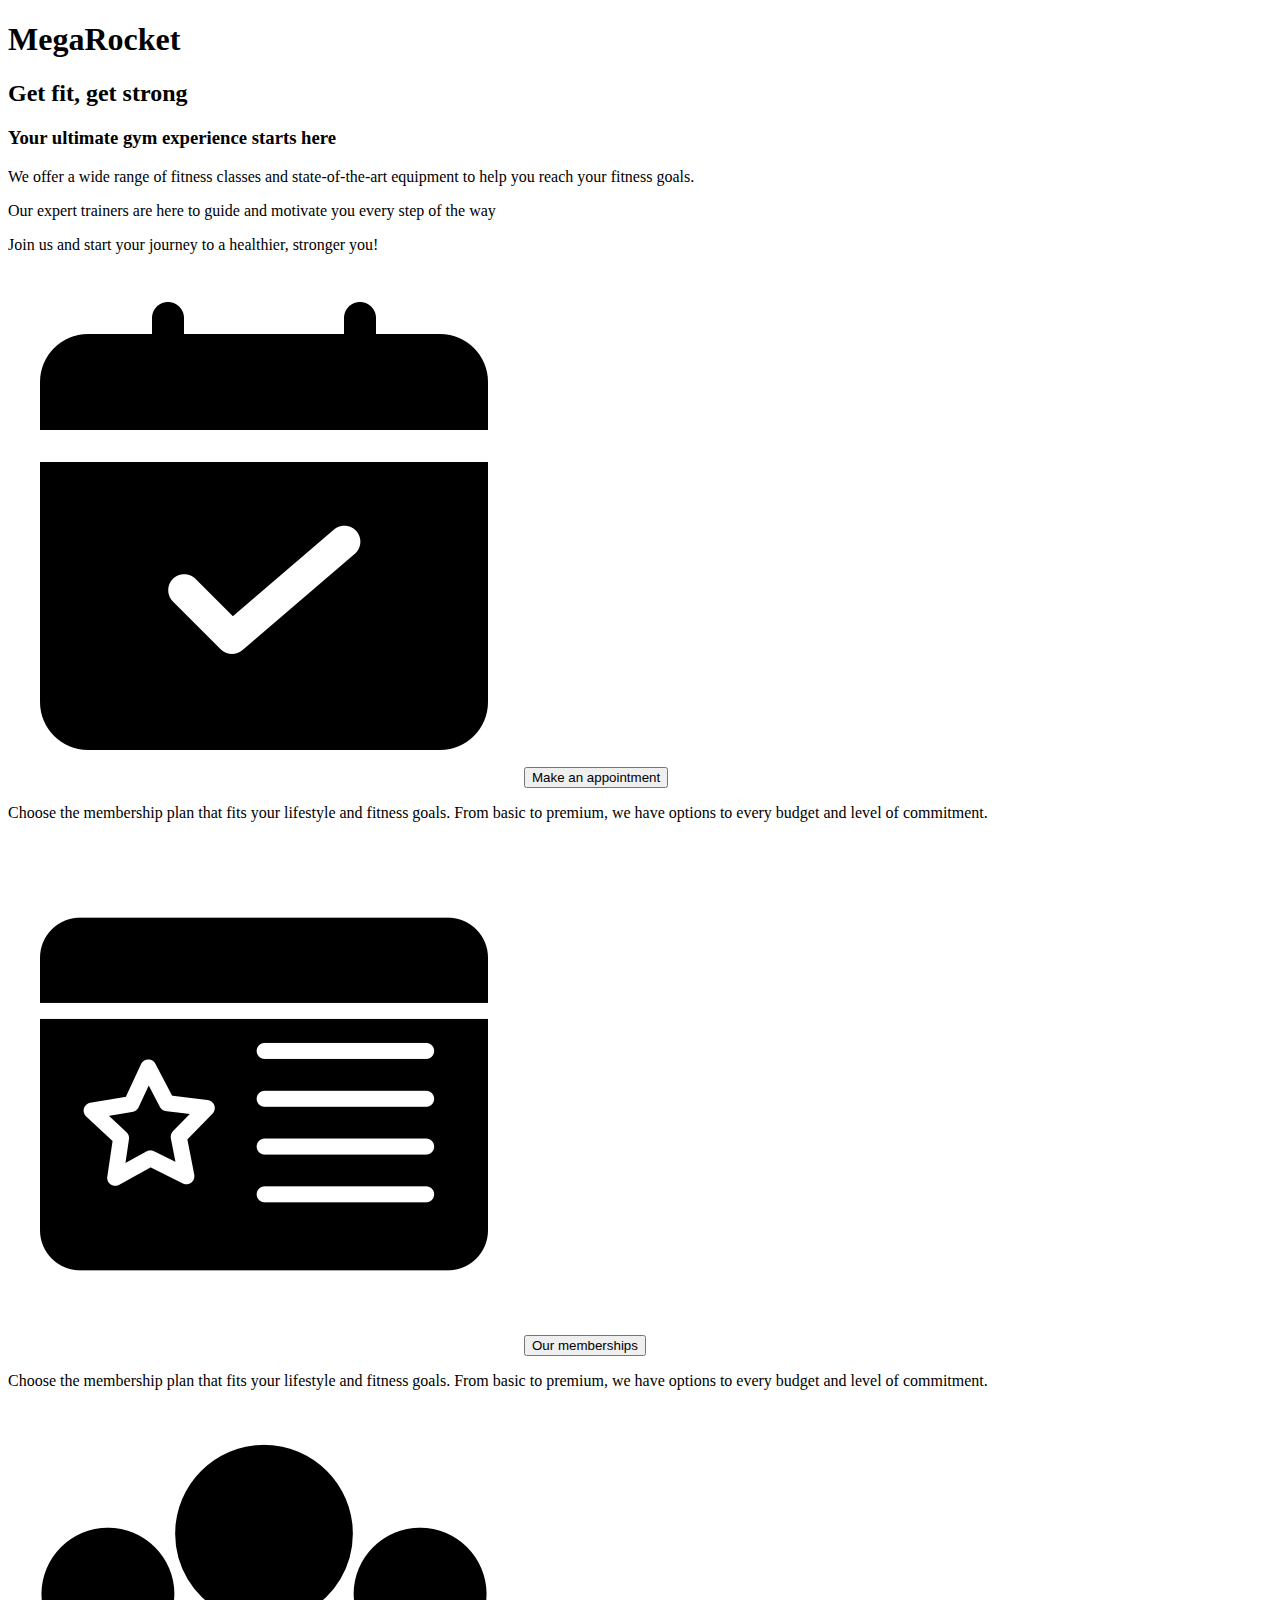
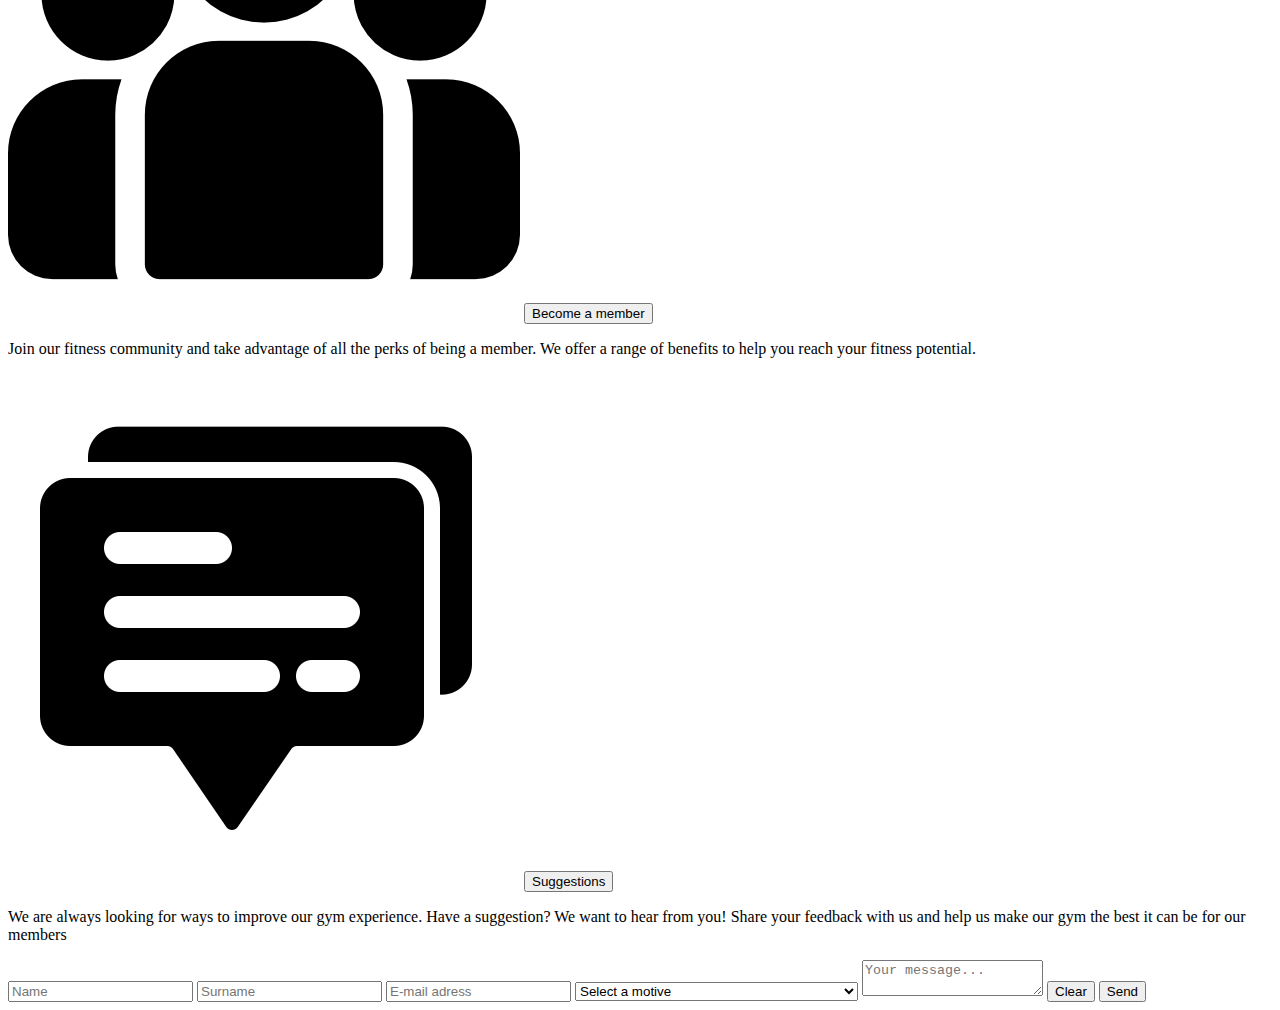
==== Week-02/index.html @ 225799f6 "BaSP-W02-2023: added section Info and Form" ====
<!DOCTYPE html>
<html lang="en">
<head>
    <meta charset="UTF-8">
    <meta http-equiv="X-UA-Compatible" content="IE=edge">
    <meta name="viewport" content="width=device-width, initial-scale=1.0">
    <title>MegaRocket Gym</title>
</head>
<body>
    <header>
        <h1>MegaRocket</h1>
    </header>
    <nav>
        
    </nav>
    <main>
        <section id="Home">
            <h2>Get fit, get strong</h2>
            <h3>Your ultimate gym experience starts here</h3>
            <p> 
                We offer a wide range of fitness classes and state-of-the-art equipment to help you reach your 
                fitness goals.
            </p>
            <p>
                Our expert trainers are here to guide and motivate you every step of the way
            </p>
            <p>
                Join us and start your journey to a healthier, stronger you!
            </p>
        </section>
        <section id="info">
            <img src="/assets/images/appointment.png" alt="Make an appointment">
            <button>Make an appointment</button>
            <p>
                Choose the membership plan that fits your lifestyle and fitness goals. From basic to premium,
                we have options to every budget and level of commitment.
            </p>
            <img src="/assets/images/membership.png" alt="Our memberships">
            <button>Our memberships</button>
            <p>
                Choose the membership plan that fits your lifestyle and fitness goals. From basic to premium,
                we have options to every budget and level of commitment.
            </p>
            <img src="/assets/images/become-a-mebmer.png" alt="Become a Member">
            <button>Become a member</button>
            <p>
                Join our fitness community and take advantage of all the perks of being a member. We offer a
                range of benefits to help you reach your fitness potential.
            </p>
            <img src="/assets/images/suggestions.png" alt="Suggestions">
            <button>Suggestions</button>
            <p>
                We are always looking for ways to improve our gym experience. Have a suggestion? We want to
                hear from you! Share your feedback with us and help us make our gym the best it can be for
                our members
            </p>
        </section>
        <section id="form">
            <form action="nose.php" method="post">
                <input type="text" placeholder="Name">
                <input type="text" placeholder="Surname">
                <input type="text" placeholder="E-mail adress">
                <select name="selectAMotive">
                    <option value="" disabled selected>Select a motive</option>
                    <option value="memberAndCosts">I want to know about membership and costs</option>
                    <option value="suggestion/enguiry">I want to know sumbit a suggestion/enguiry</option>
                    <option value="complain">I want to sumbit a complain</option>
                    <!-- acá me ayude con Chatgtp, lo voy a charlar el lunes con los tutores -->
                </select>
                <textarea name="message" placeholder="Your message..."></textarea>
                <button>Clear</button>
                <button>Send</button>

            </form>
        </section>

    </main>
    <section>

    </section>
    <aside>

    </aside>
    <footer>

    </footer>
    
</body>
</html>
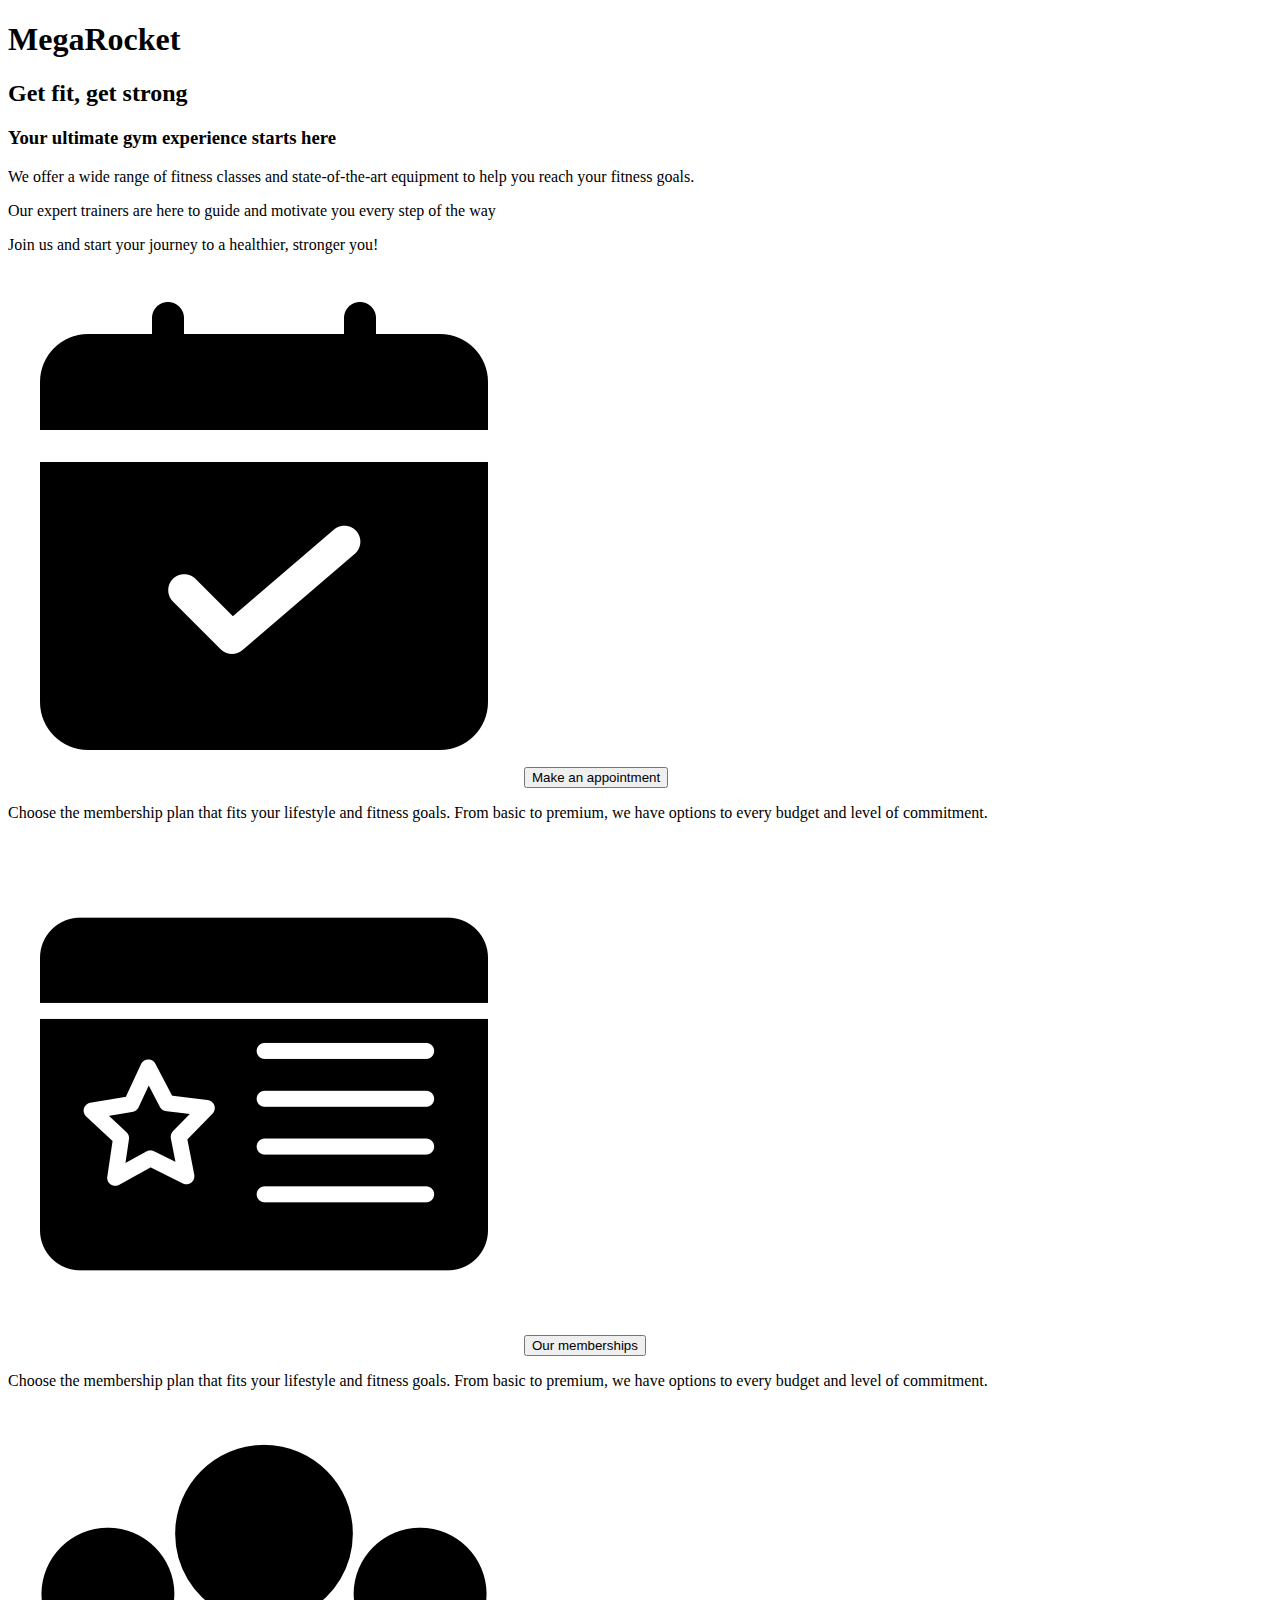
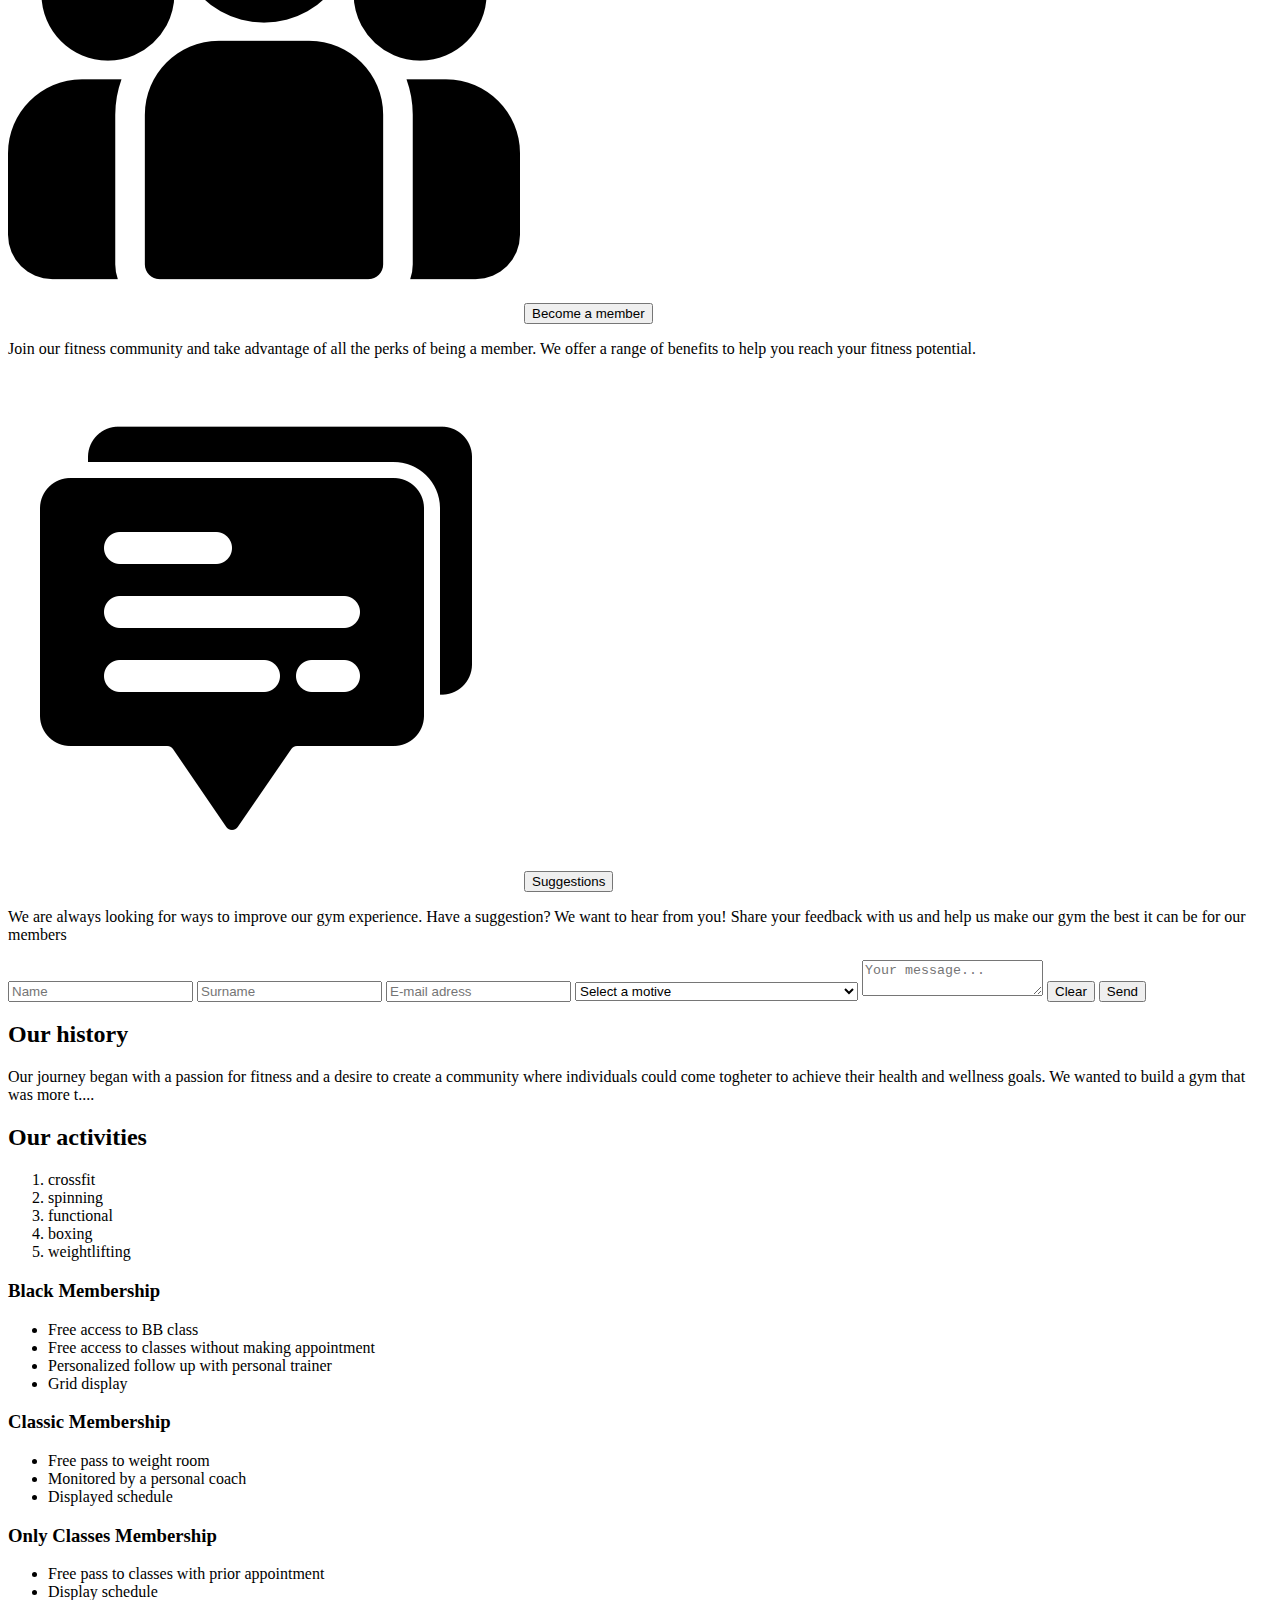
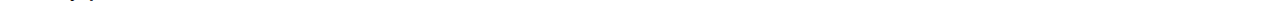
==== commit 6f1bacb9: "Basp-W02-2023: added section ourHistory and activitiesAndMembership" ====
--- a/Week-02/index.html
+++ b/Week-02/index.html
@@ -70,8 +70,43 @@
                 <textarea name="message" placeholder="Your message..."></textarea>
                 <button>Clear</button>
                 <button>Send</button>
-
             </form>
+        </section>
+        <section id="ourHistory">
+            <h2>Our history</h2>
+            <p>
+                Our journey began with a passion for fitness and a desire to create a community where
+                individuals could come togheter to achieve their health and wellness goals. We wanted to
+                build a gym that was more t....
+            </p>
+        </section>
+        <section id="activitiesAndMembership">
+            <h2>Our activities</h2>
+            <ol>
+                <li>crossfit</li>
+                <li>spinning</li>
+                <li>functional</li>
+                <li>boxing</li>
+                <li>weightlifting</li>
+            </ol>
+            <h3>Black Membership</h3>
+            <ul>
+                <li>Free access to BB class</li>
+                <li>Free access to classes without making appointment</li>
+                <li>Personalized follow up with personal trainer</li>
+                <li>Grid display</li>
+            </ul>
+            <h3>Classic Membership</h3>
+            <ul>
+                <li>Free pass to weight room</li>
+                <li>Monitored by a personal coach</li>
+                <li>Displayed schedule</li>
+            </ul>
+            <h3>Only Classes Membership</h3>
+            <ul>
+                <li>Free pass to classes with prior appointment</li>
+                <li>Display schedule</li>
+            </ul>
         </section>
 
     </main>
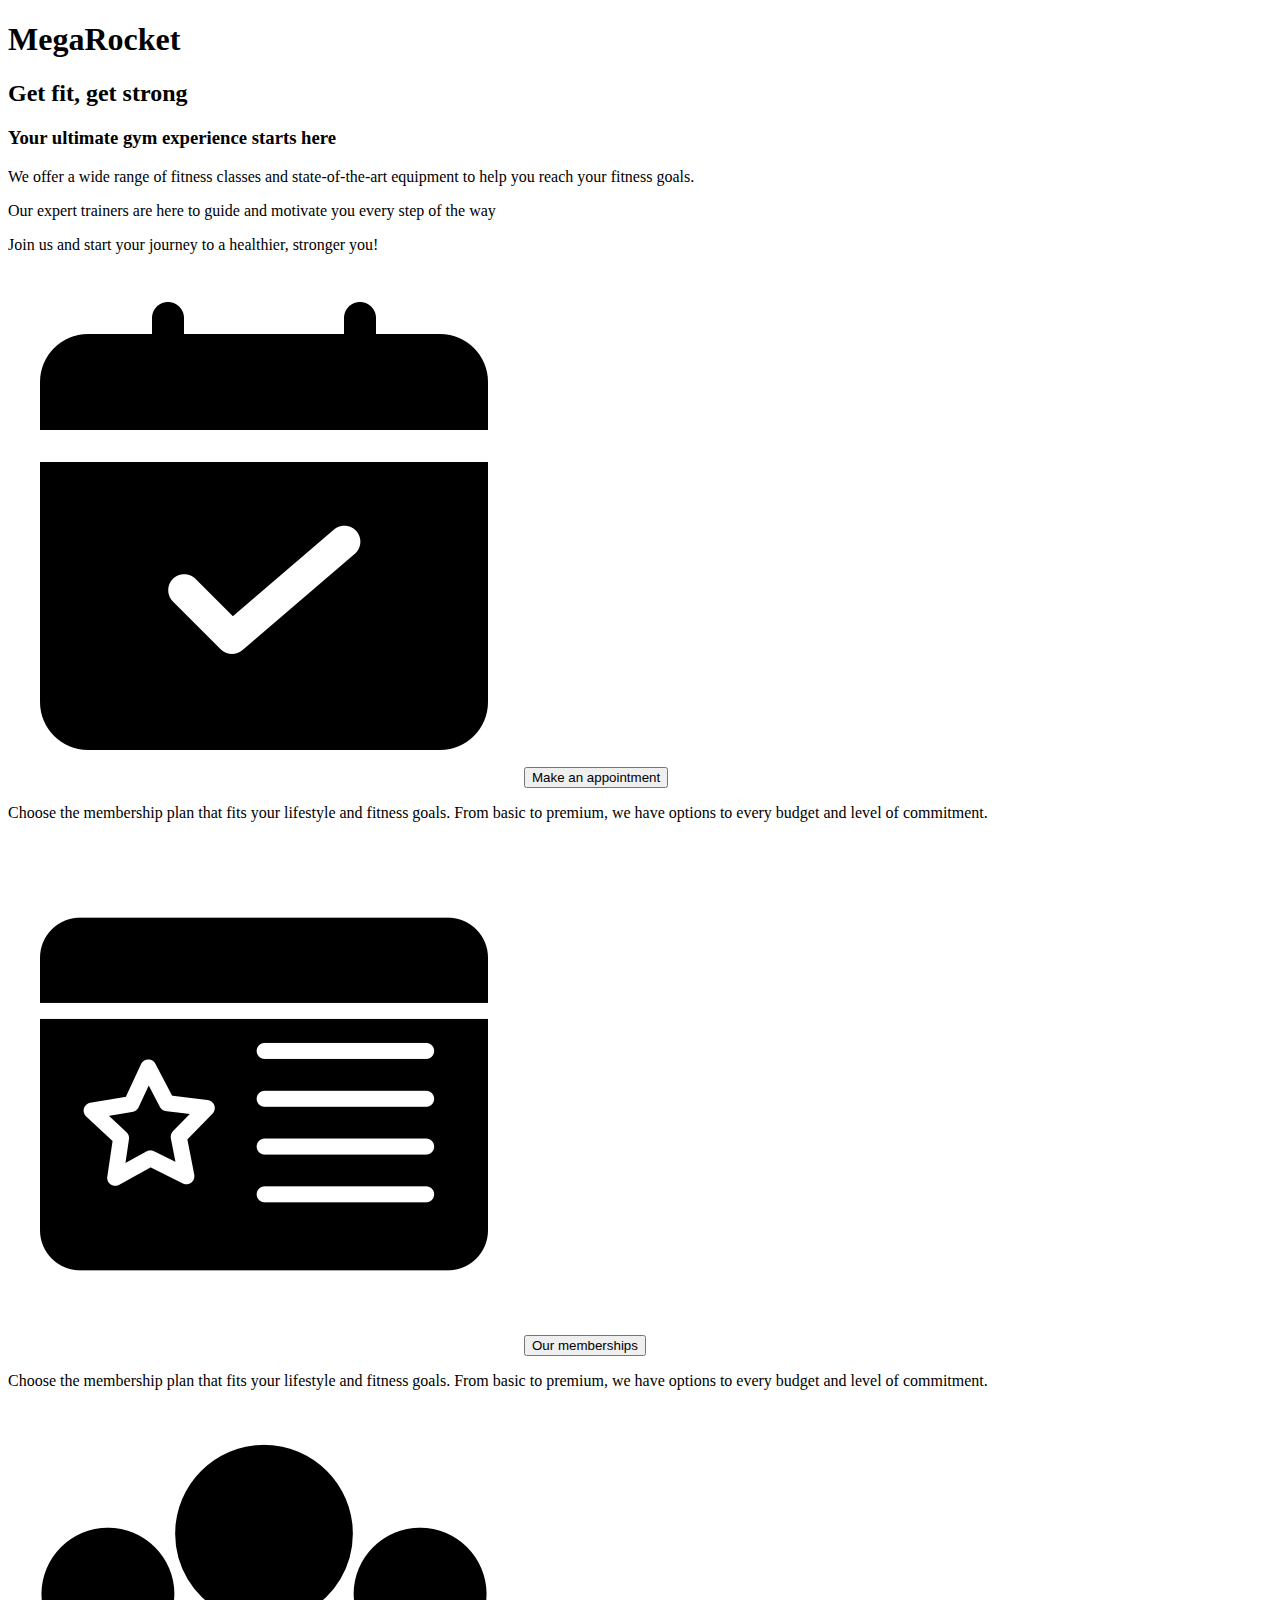
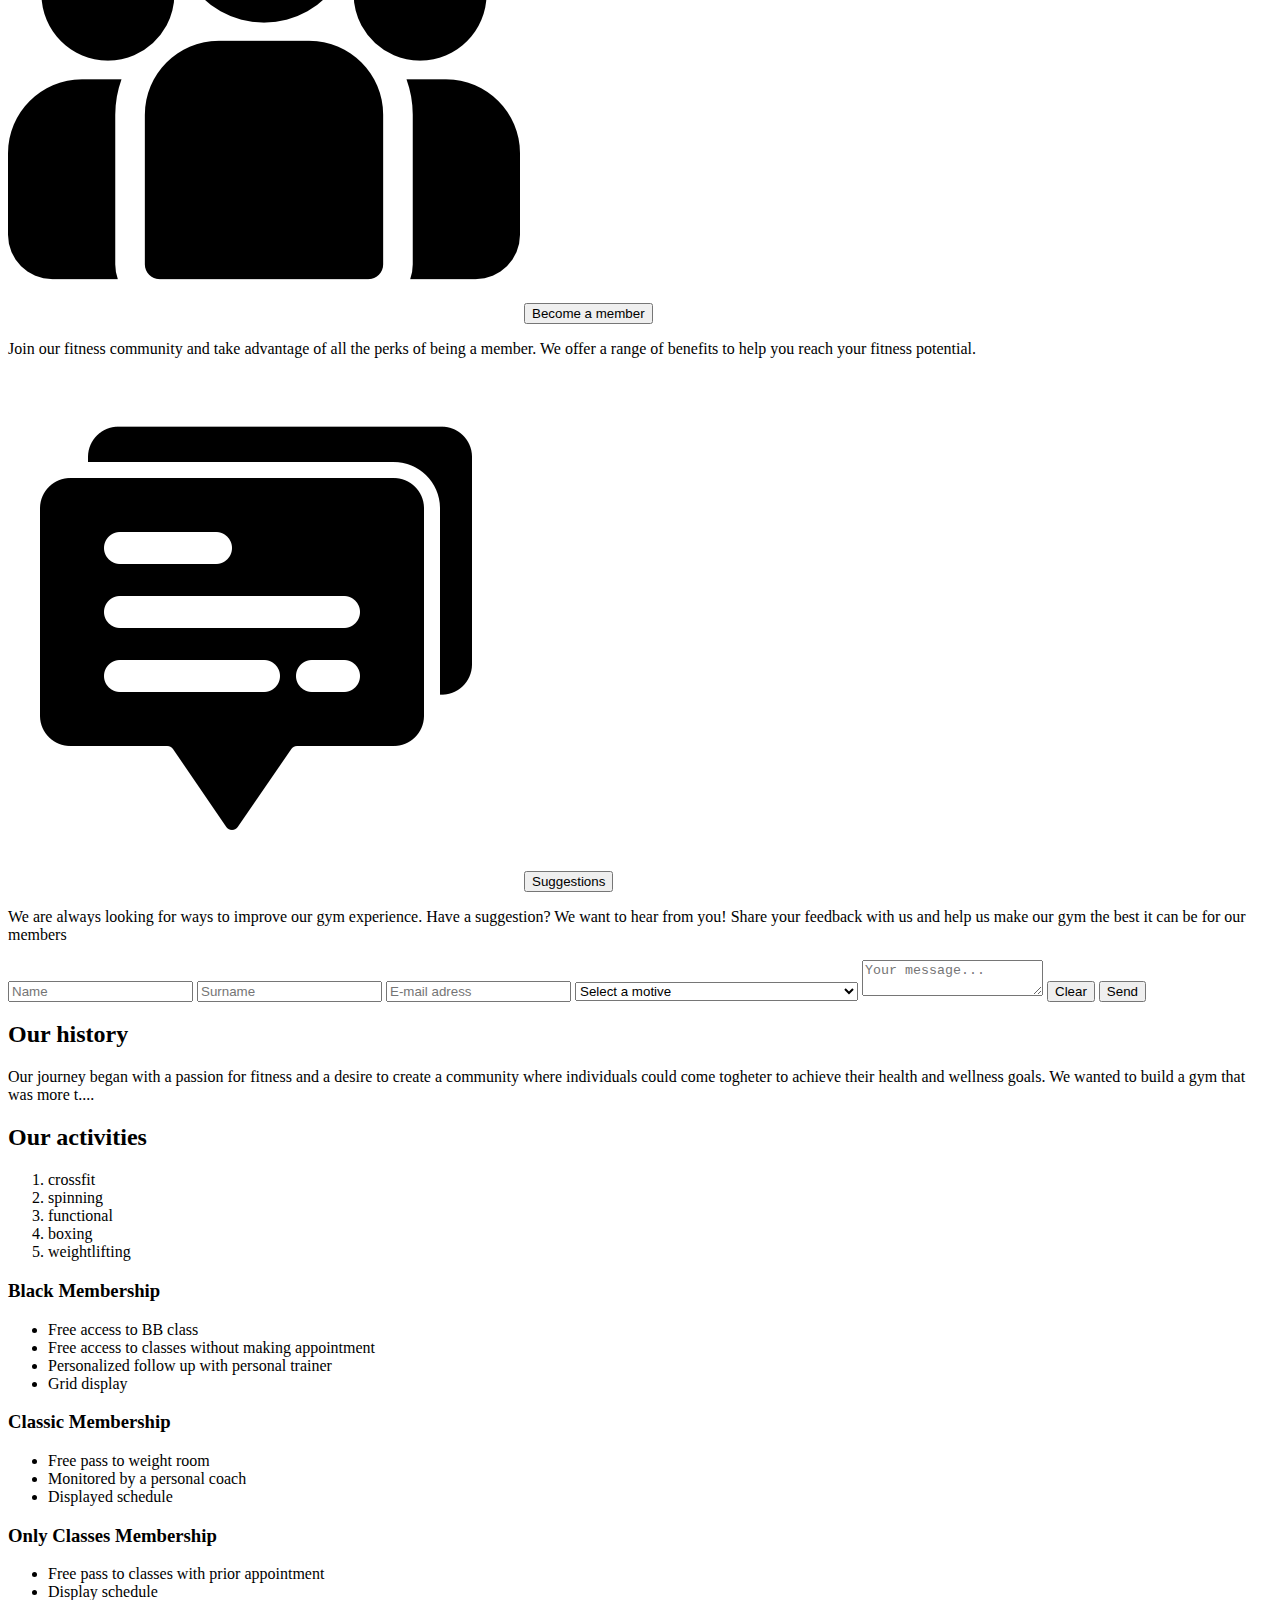
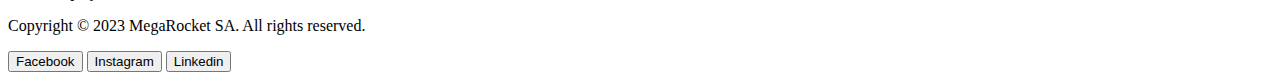
==== commit 05a2a969: "Basp-W02-2023: added footer" ====
--- a/Week-02/index.html
+++ b/Week-02/index.html
@@ -110,14 +110,16 @@
         </section>
 
     </main>
-    <section>
-
-    </section>
     <aside>
 
     </aside>
     <footer>
-
+            <p>
+                Copyright © 2023 MegaRocket SA. All rights reserved.
+            </p>
+            <button>Facebook</button>
+            <button>Instagram</button>
+            <button>Linkedin</button>
     </footer>
     
 </body>
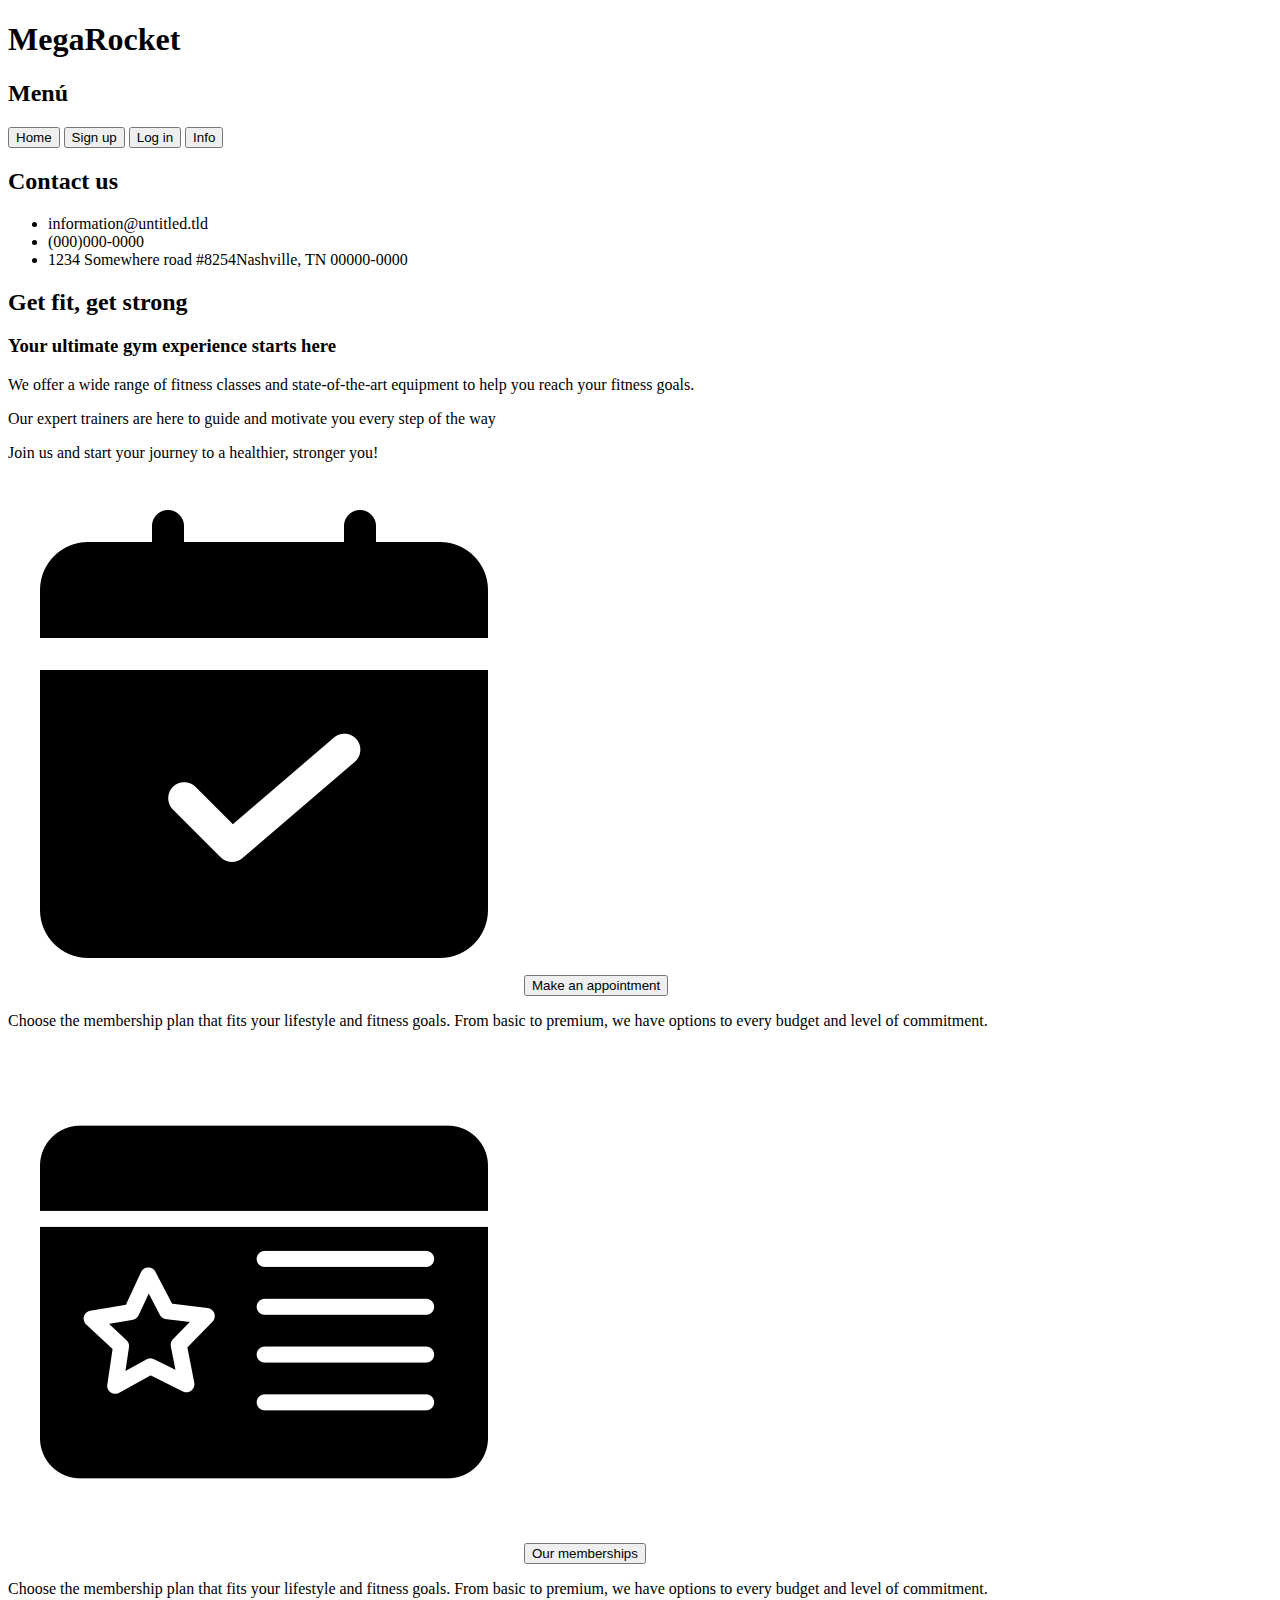
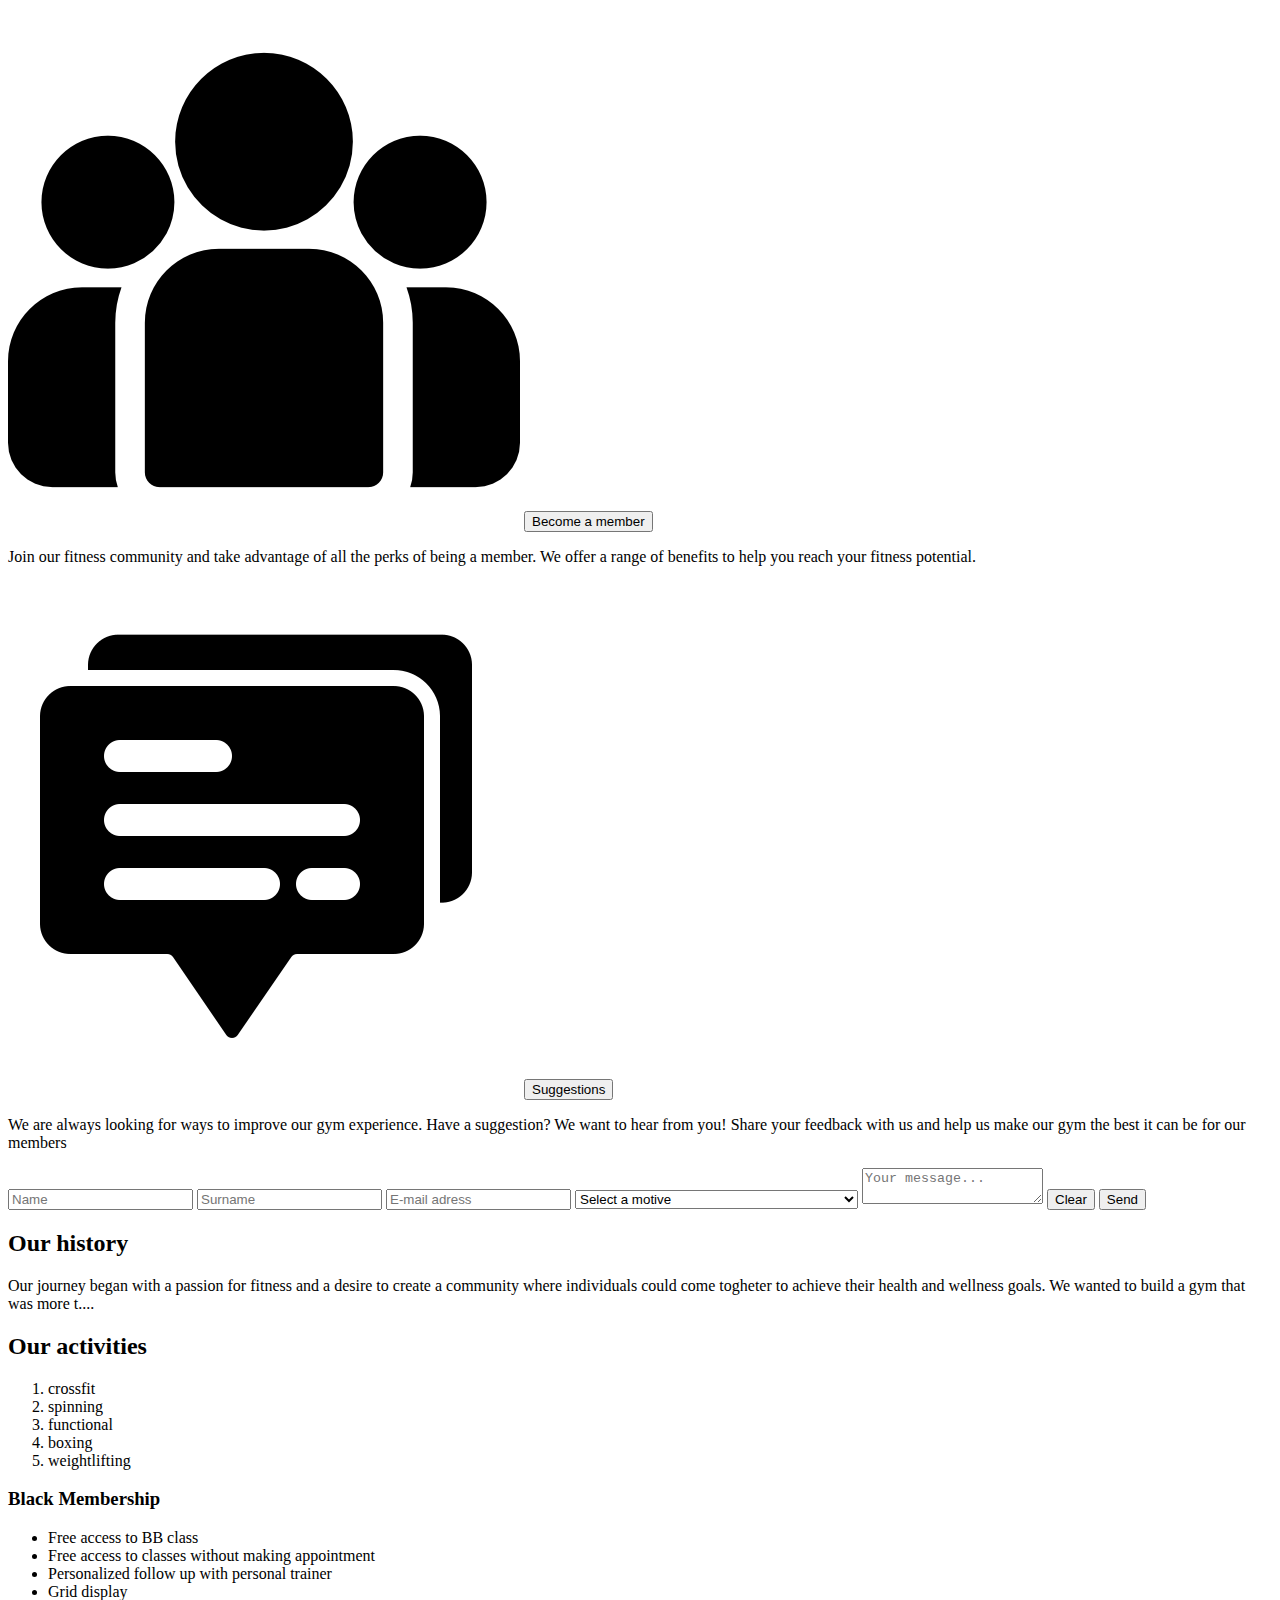
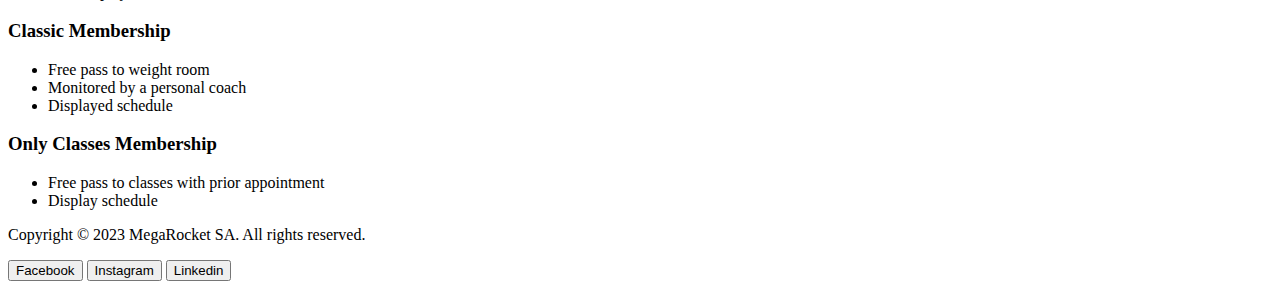
==== commit e1ffa32c: "Basp-W02-2023: added a nav for menu" ====
--- a/Week-02/index.html
+++ b/Week-02/index.html
@@ -11,7 +11,19 @@
         <h1>MegaRocket</h1>
     </header>
     <nav>
-        
+        <section id="menu">
+            <h2>Menú</h2>
+            <button>Home</button>
+            <button>Sign up</button>
+            <button>Log in</button>
+            <button>Info</button>
+            <h2>Contact us</h2>
+            <ul>
+                <li>information@untitled.tld</li>
+                <li>(000)000-0000</li>
+                <li>1234 Somewhere road #8254Nashville, TN 00000-0000</li>
+            </ul>
+        </section>   
     </nav>
     <main>
         <section id="Home">
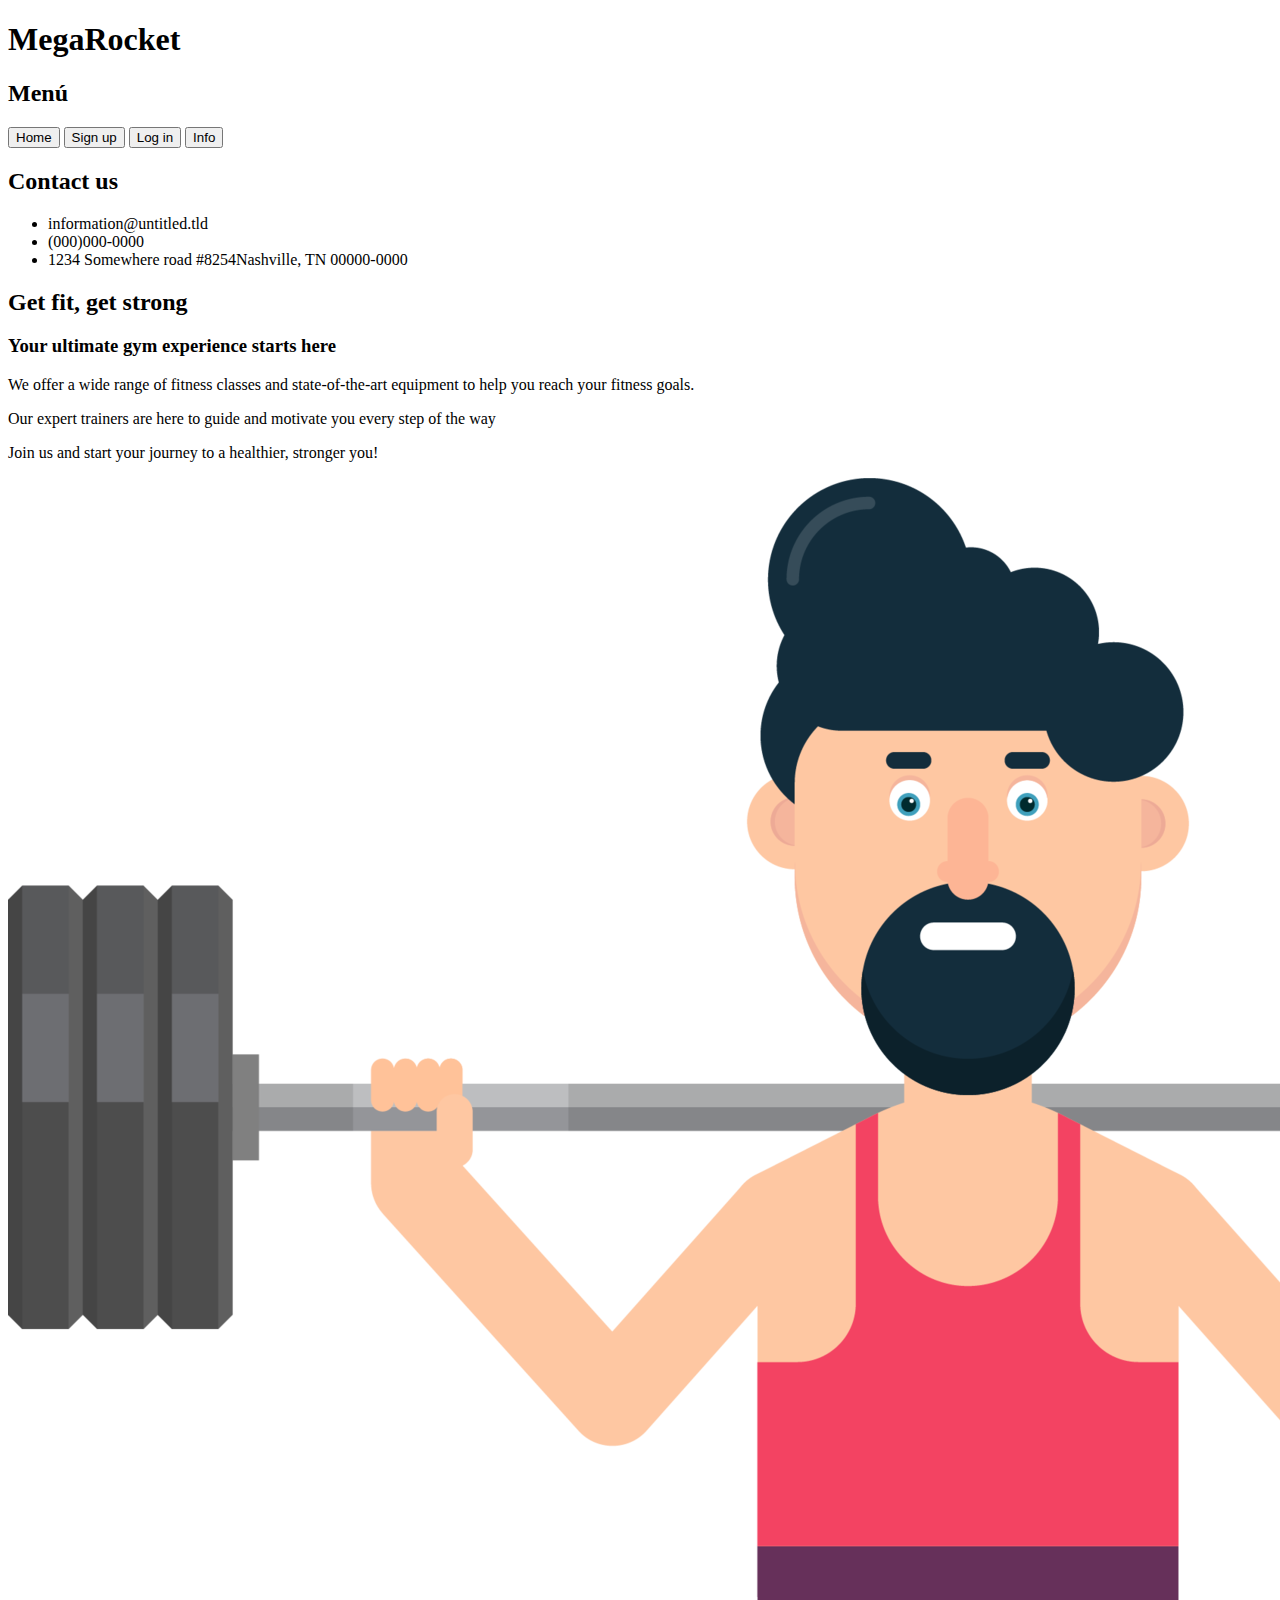
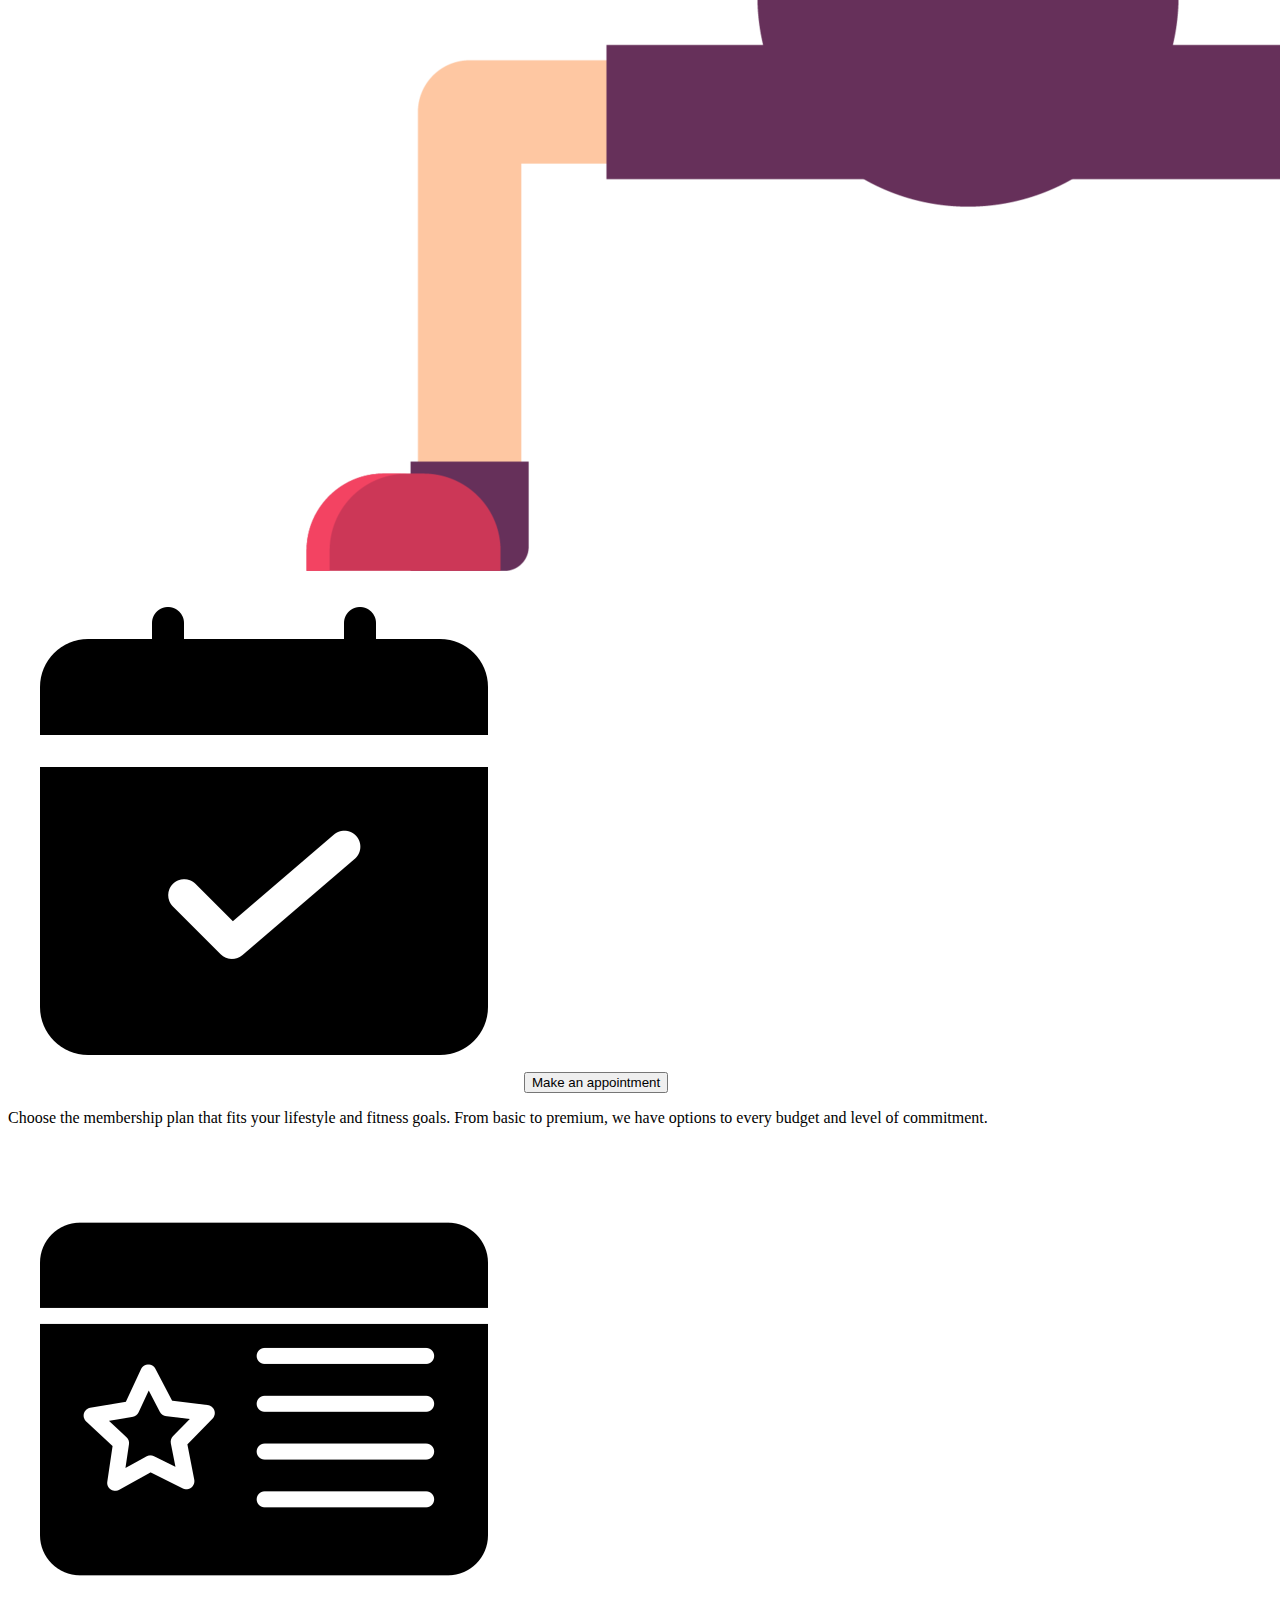
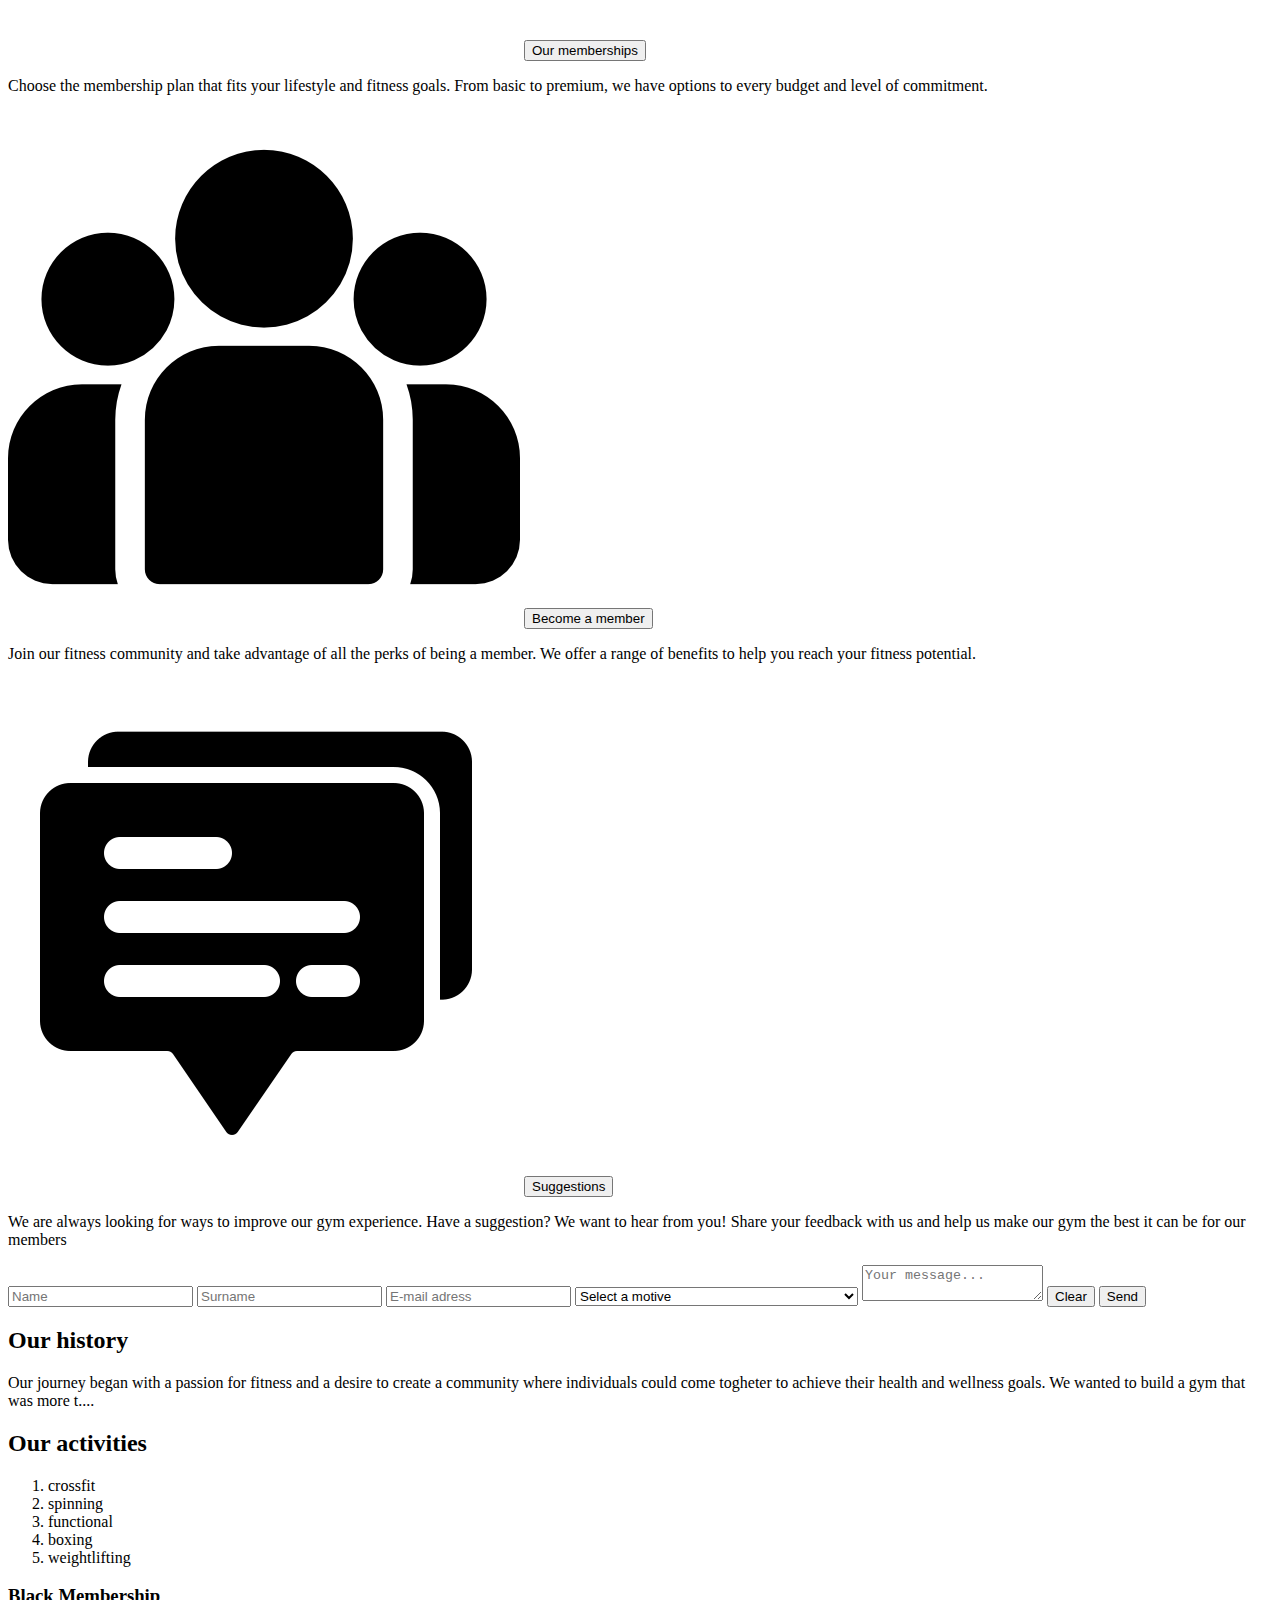
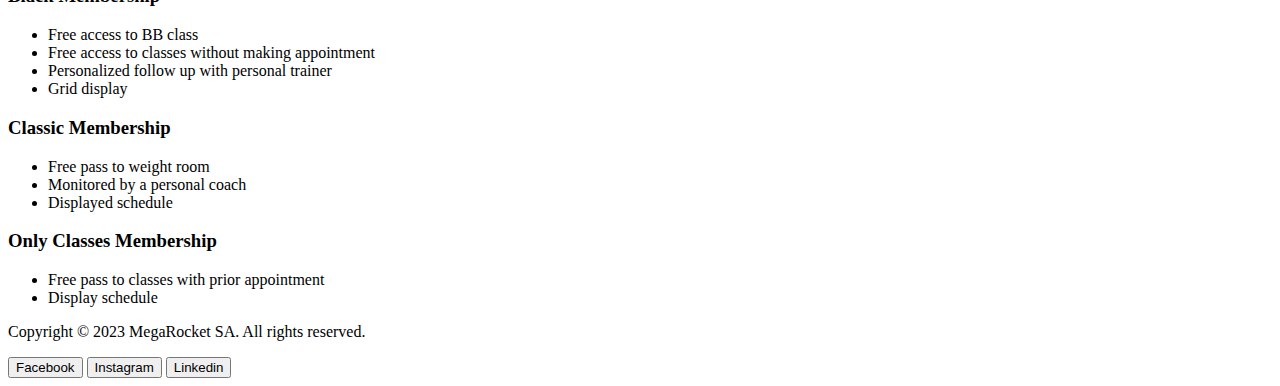
==== commit 7b70ab6a: "Basp-W02-2023: corrected details and added an image" ====
--- a/Week-02/index.html
+++ b/Week-02/index.html
@@ -39,27 +39,30 @@
             <p>
                 Join us and start your journey to a healthier, stronger you!
             </p>
+            <aside>
+                <img src="../assets/images/pesas.png" alt="manTrayning">
+            </aside>
         </section>
         <section id="info">
-            <img src="/assets/images/appointment.png" alt="Make an appointment">
+            <img src="../assets/images/appointment.png" alt="Make an appointment">
             <button>Make an appointment</button>
             <p>
                 Choose the membership plan that fits your lifestyle and fitness goals. From basic to premium,
                 we have options to every budget and level of commitment.
             </p>
-            <img src="/assets/images/membership.png" alt="Our memberships">
+            <img src="../assets/images/membership.png" alt="Our memberships">
             <button>Our memberships</button>
             <p>
                 Choose the membership plan that fits your lifestyle and fitness goals. From basic to premium,
                 we have options to every budget and level of commitment.
             </p>
-            <img src="/assets/images/become-a-mebmer.png" alt="Become a Member">
+            <img src="../assets/images/become-a-mebmer.png" alt="Become a Member">
             <button>Become a member</button>
             <p>
                 Join our fitness community and take advantage of all the perks of being a member. We offer a
                 range of benefits to help you reach your fitness potential.
             </p>
-            <img src="/assets/images/suggestions.png" alt="Suggestions">
+            <img src="../assets/images/suggestions.png" alt="Suggestions">
             <button>Suggestions</button>
             <p>
                 We are always looking for ways to improve our gym experience. Have a suggestion? We want to
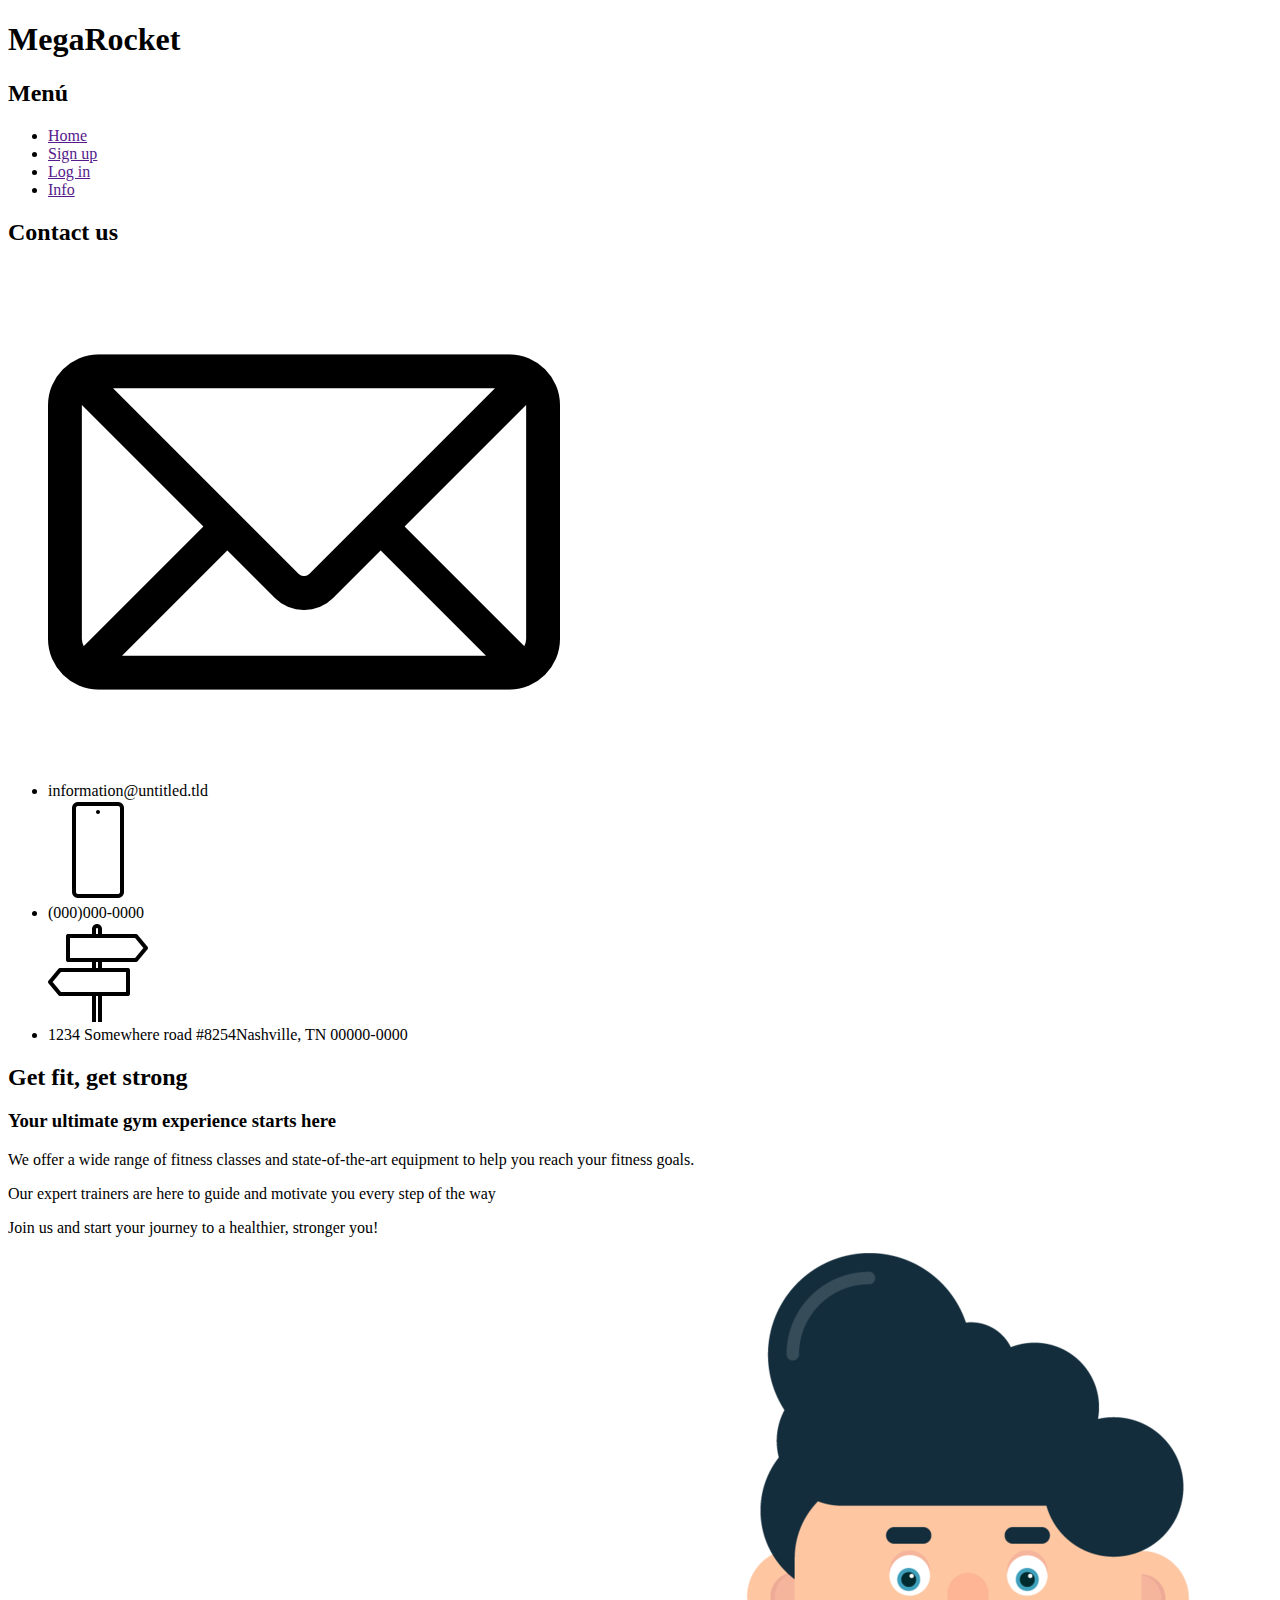
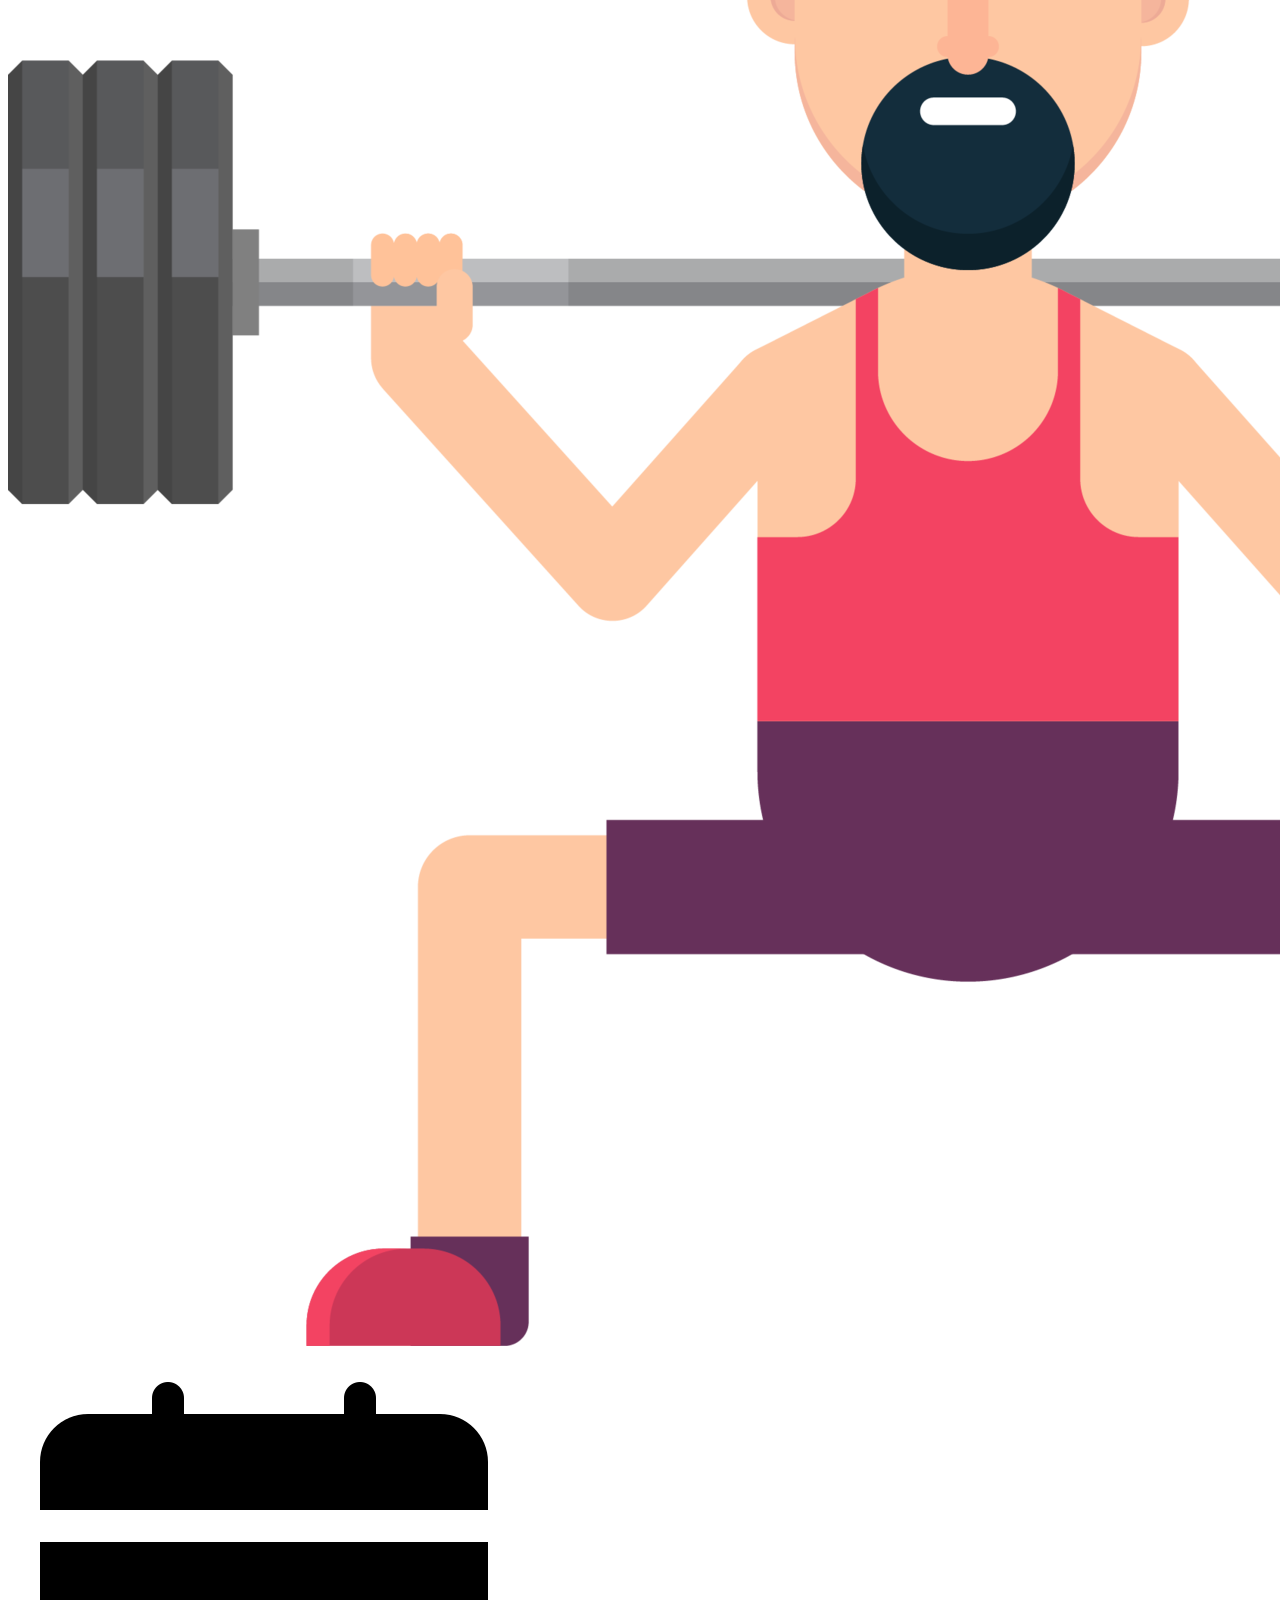
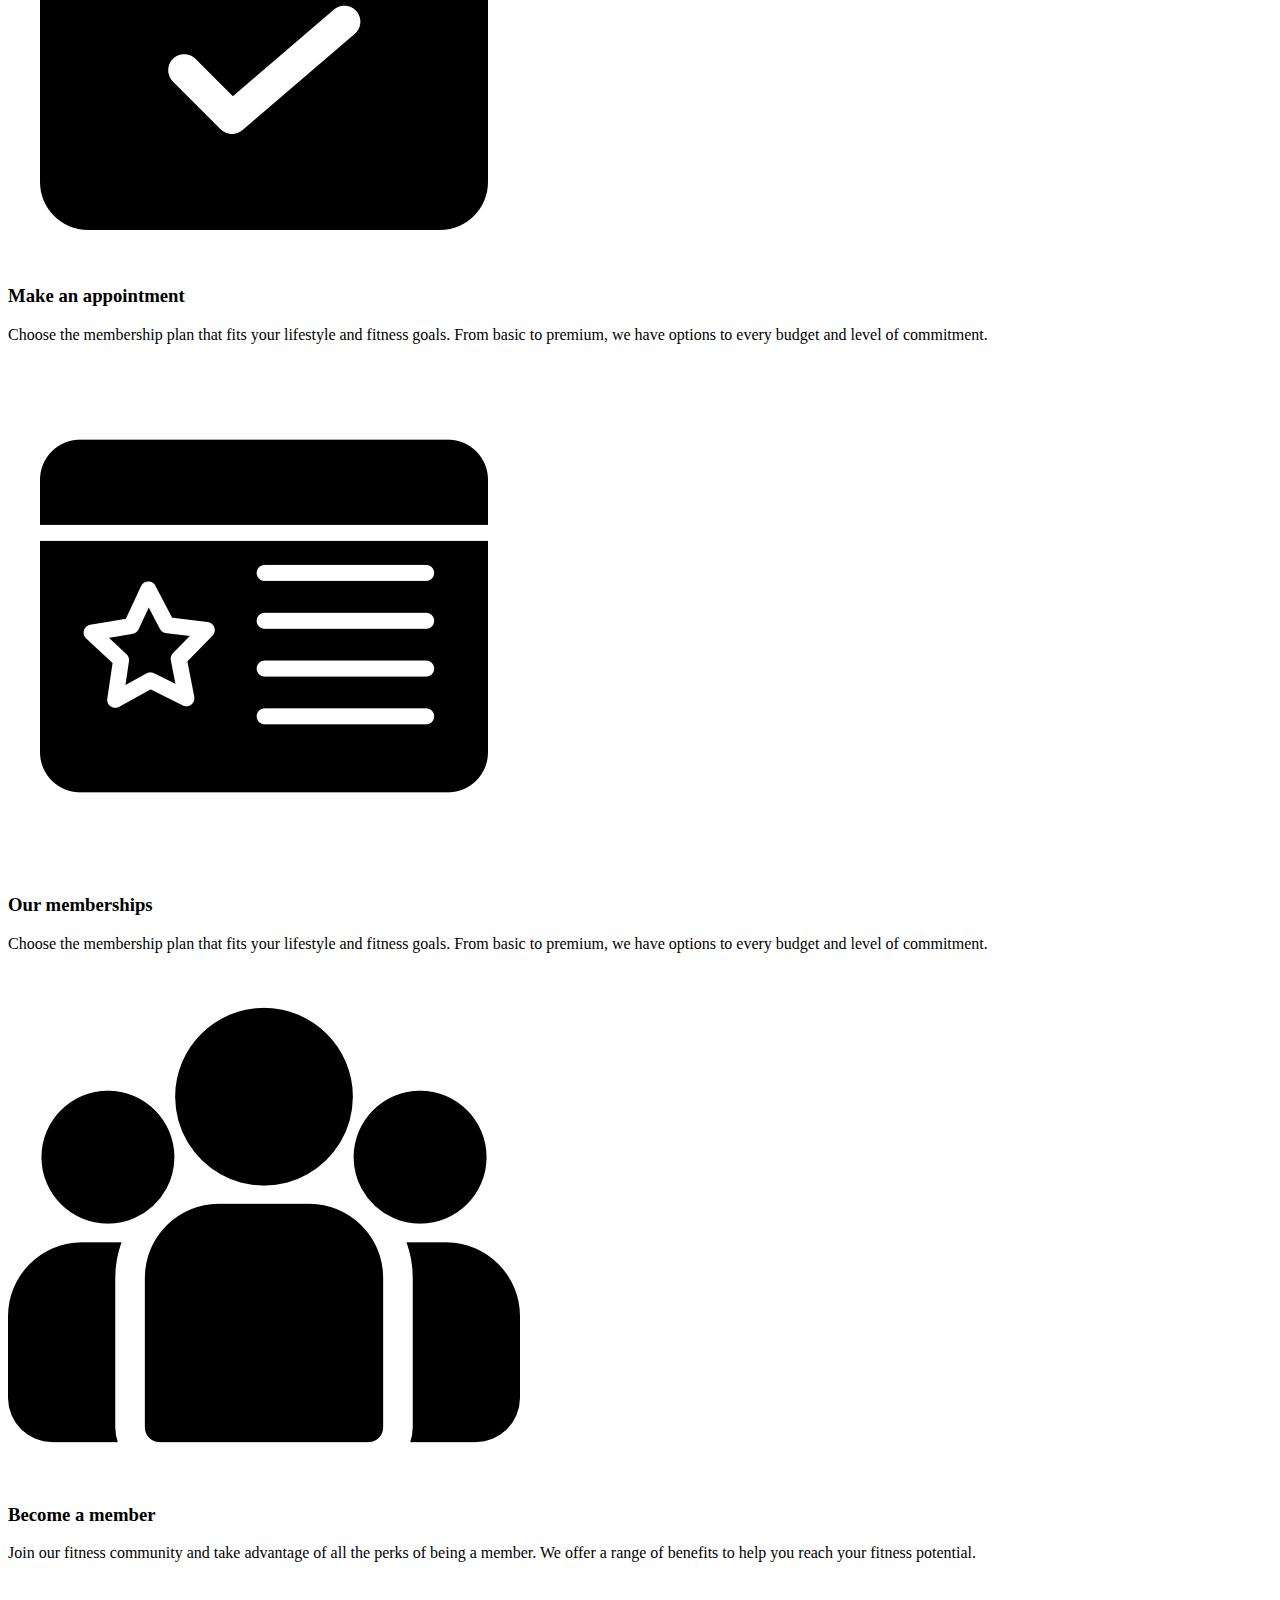
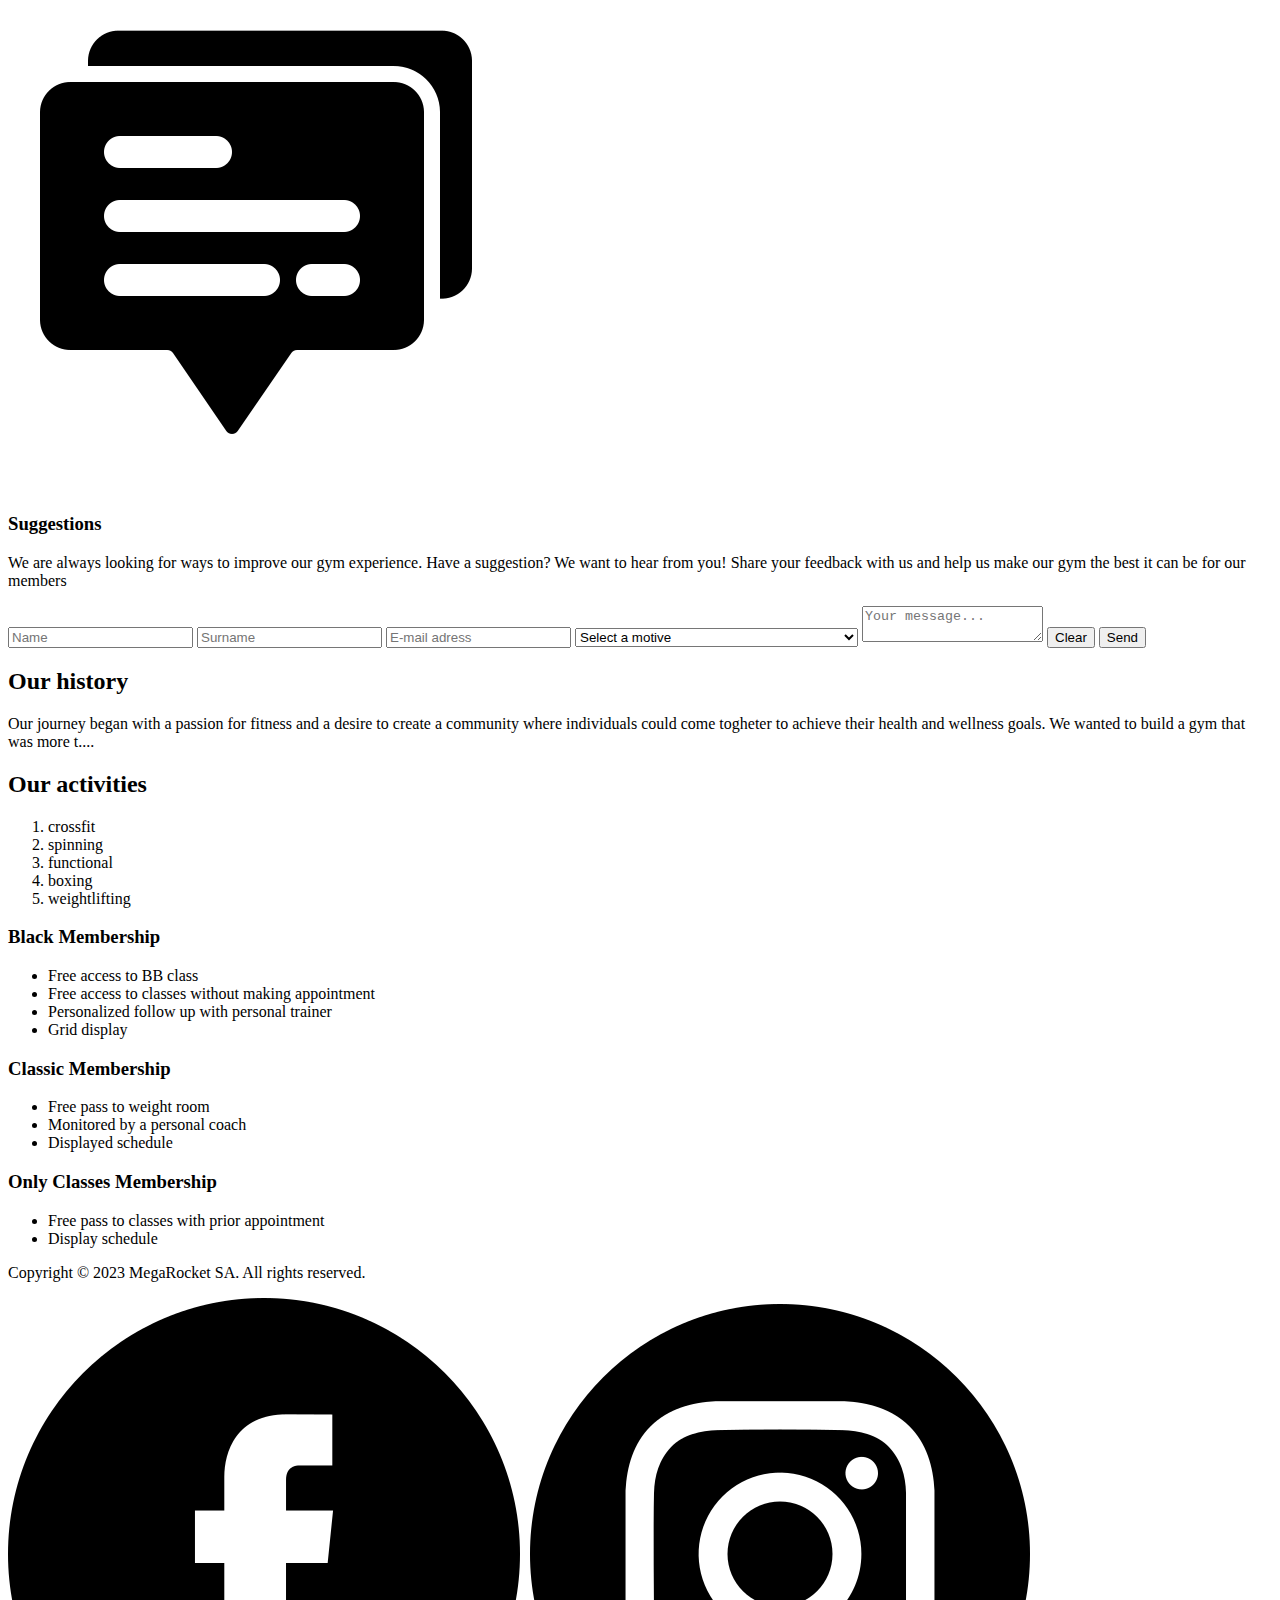
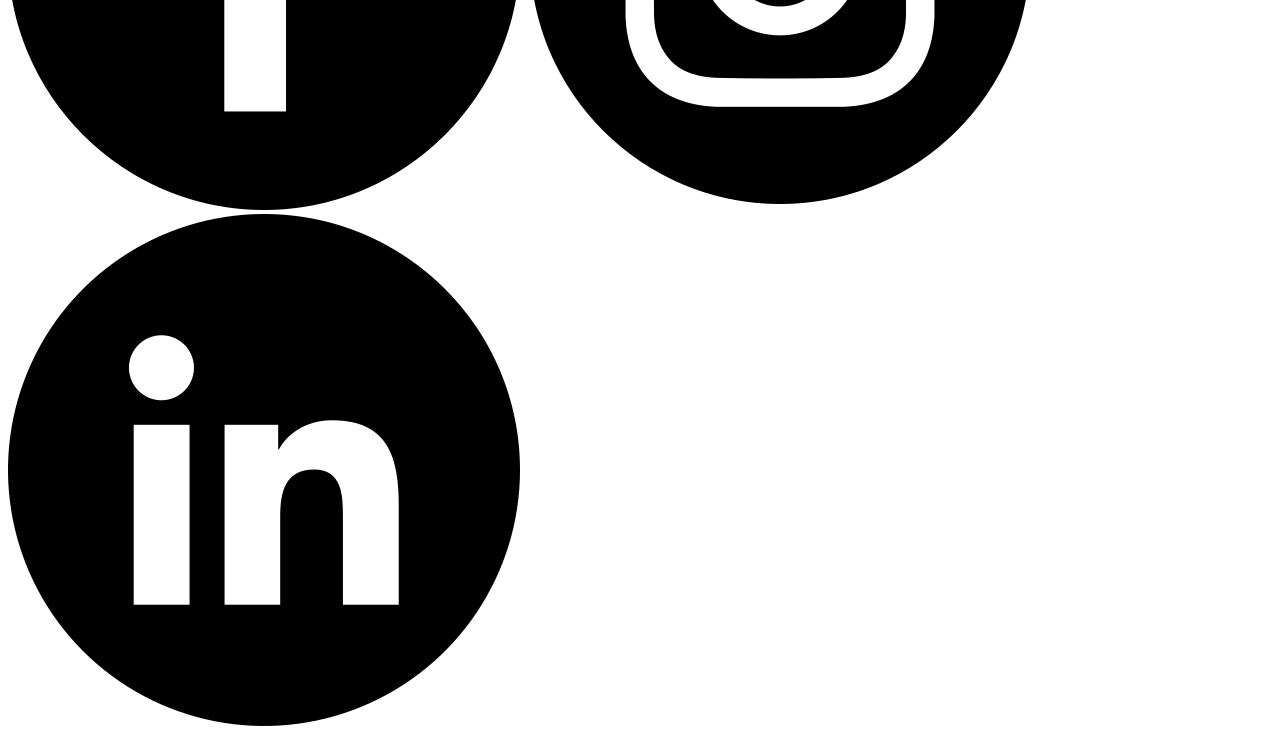
==== commit d0cf2eea: "Basp-W02-2023:correct general aspects after meet" ====
--- a/Week-02/index.html
+++ b/Week-02/index.html
@@ -13,14 +13,19 @@
     <nav>
         <section id="menu">
             <h2>Menú</h2>
-            <button>Home</button>
-            <button>Sign up</button>
-            <button>Log in</button>
-            <button>Info</button>
+            <ul>
+                <li><a href="">Home</a></li>
+                <li><a href="">Sign up</a></li>
+                <li><a href="">Log in</a></li>
+                <li><a href="">Info</a></li>
+            </ul>
             <h2>Contact us</h2>
             <ul>
+                <img src="../assets/images/email.png" alt="email">
                 <li>information@untitled.tld</li>
+                <img src="../assets/images/phone.png" alt="phone">
                 <li>(000)000-0000</li>
+                <img src="../assets/images/address.png" alt="address">
                 <li>1234 Somewhere road #8254Nashville, TN 00000-0000</li>
             </ul>
         </section>   
@@ -45,25 +50,25 @@
         </section>
         <section id="info">
             <img src="../assets/images/appointment.png" alt="Make an appointment">
-            <button>Make an appointment</button>
+            <h3>Make an appointment</h3>
             <p>
                 Choose the membership plan that fits your lifestyle and fitness goals. From basic to premium,
                 we have options to every budget and level of commitment.
             </p>
             <img src="../assets/images/membership.png" alt="Our memberships">
-            <button>Our memberships</button>
+            <h3>Our memberships</h3>
             <p>
                 Choose the membership plan that fits your lifestyle and fitness goals. From basic to premium,
                 we have options to every budget and level of commitment.
             </p>
             <img src="../assets/images/become-a-mebmer.png" alt="Become a Member">
-            <button>Become a member</button>
+            <h3>Become a member</h3>
             <p>
                 Join our fitness community and take advantage of all the perks of being a member. We offer a
                 range of benefits to help you reach your fitness potential.
             </p>
             <img src="../assets/images/suggestions.png" alt="Suggestions">
-            <button>Suggestions</button>
+            <h3>Suggestions</h3>
             <p>
                 We are always looking for ways to improve our gym experience. Have a suggestion? We want to
                 hear from you! Share your feedback with us and help us make our gym the best it can be for
@@ -123,19 +128,14 @@
                 <li>Display schedule</li>
             </ul>
         </section>
-
     </main>
-    <aside>
-
-    </aside>
     <footer>
             <p>
                 Copyright © 2023 MegaRocket SA. All rights reserved.
             </p>
-            <button>Facebook</button>
-            <button>Instagram</button>
-            <button>Linkedin</button>
+            <a href=""><img src="../assets/images/facebook.png" alt="facebook"></a>
+            <a href=""><img src="../assets/images/instagram.png" alt="instagram"></a>
+            <a href=""><img src="../assets/images/linkedin.png" alt="linkedin"></a>
     </footer>
-    
 </body>
 </html>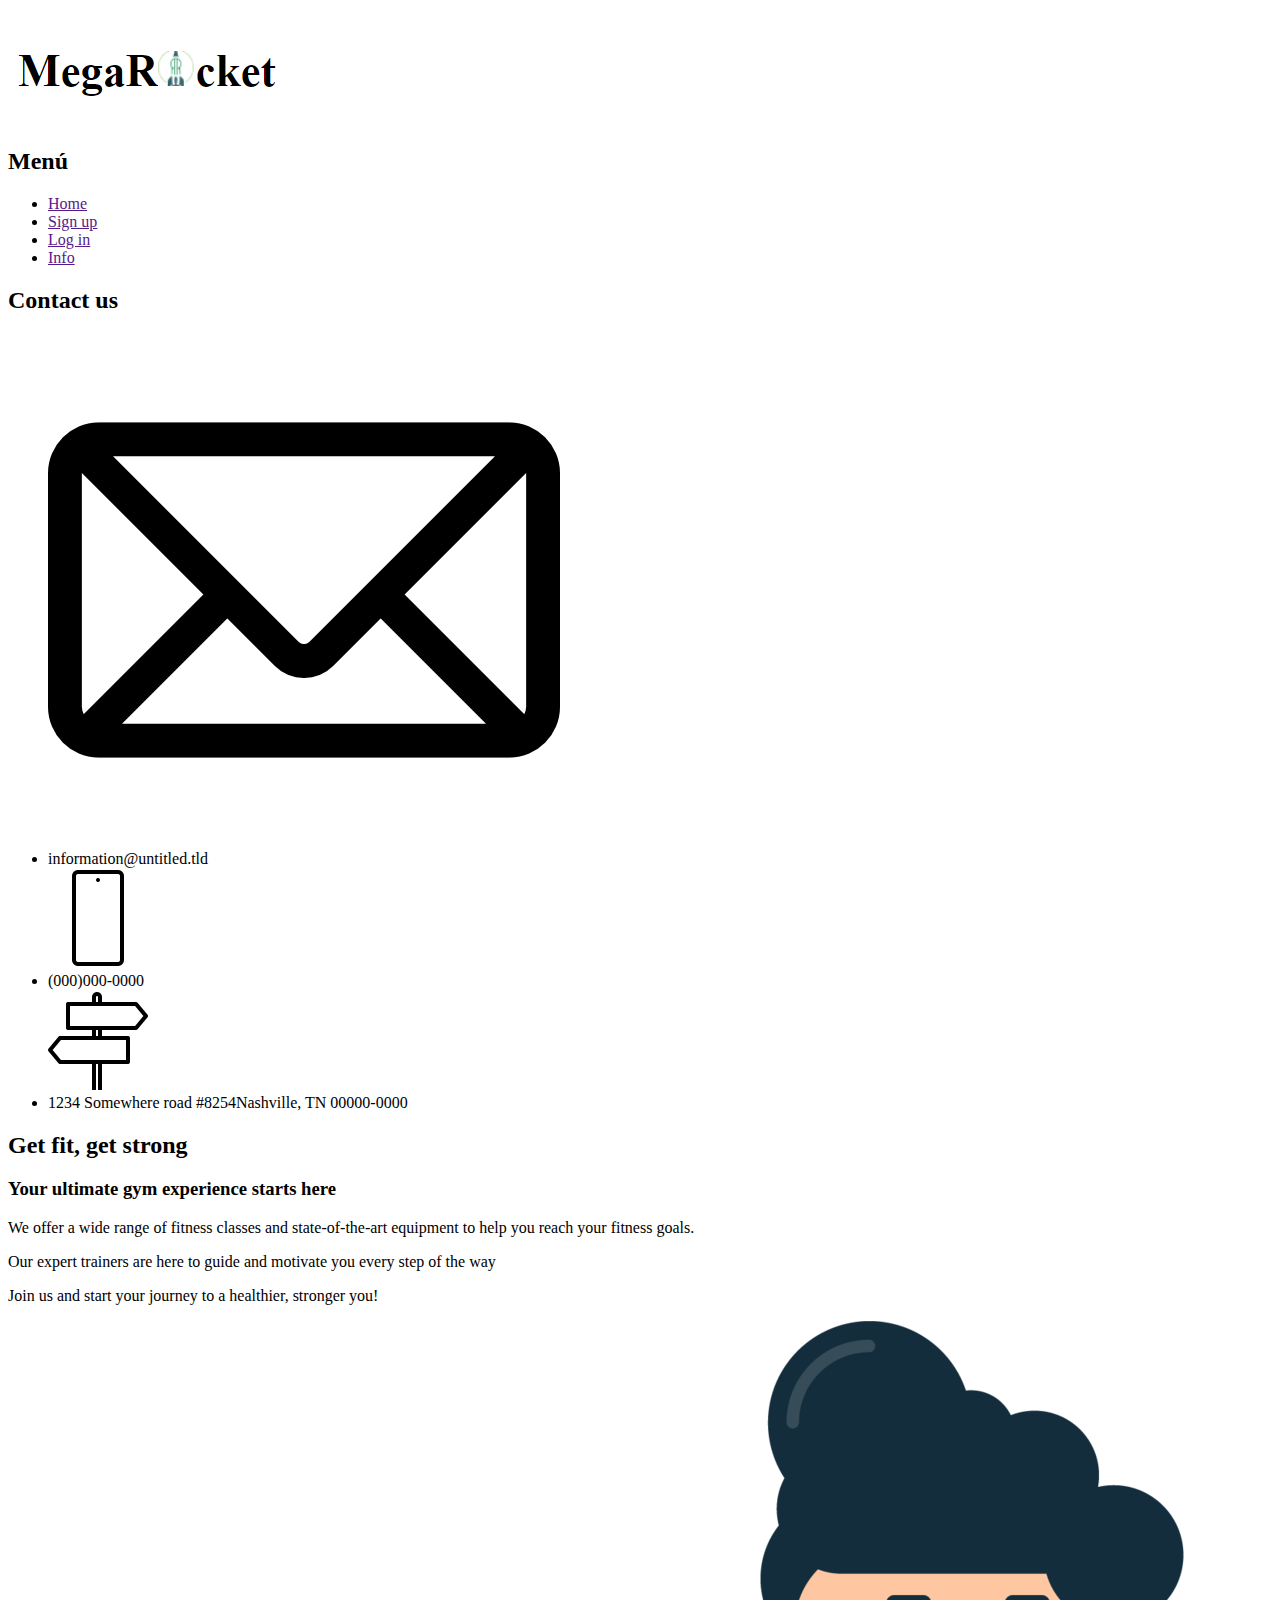
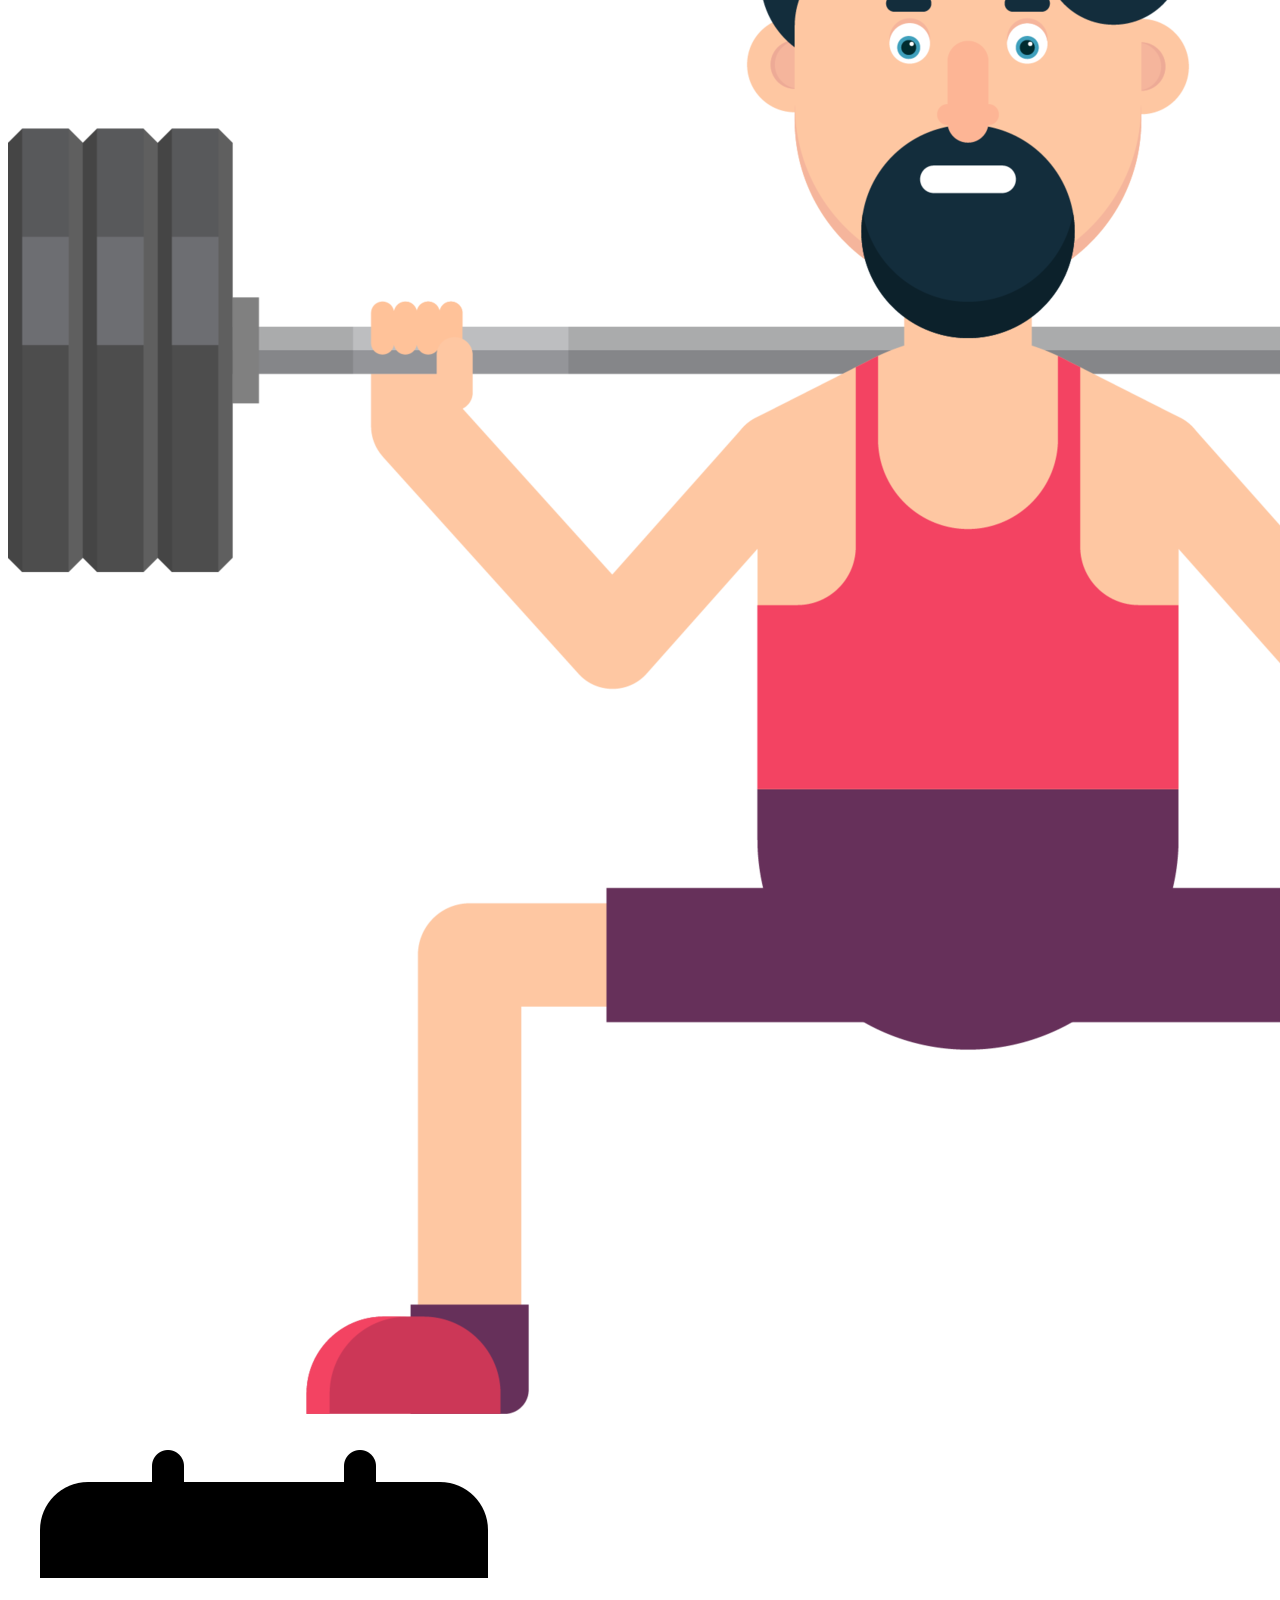
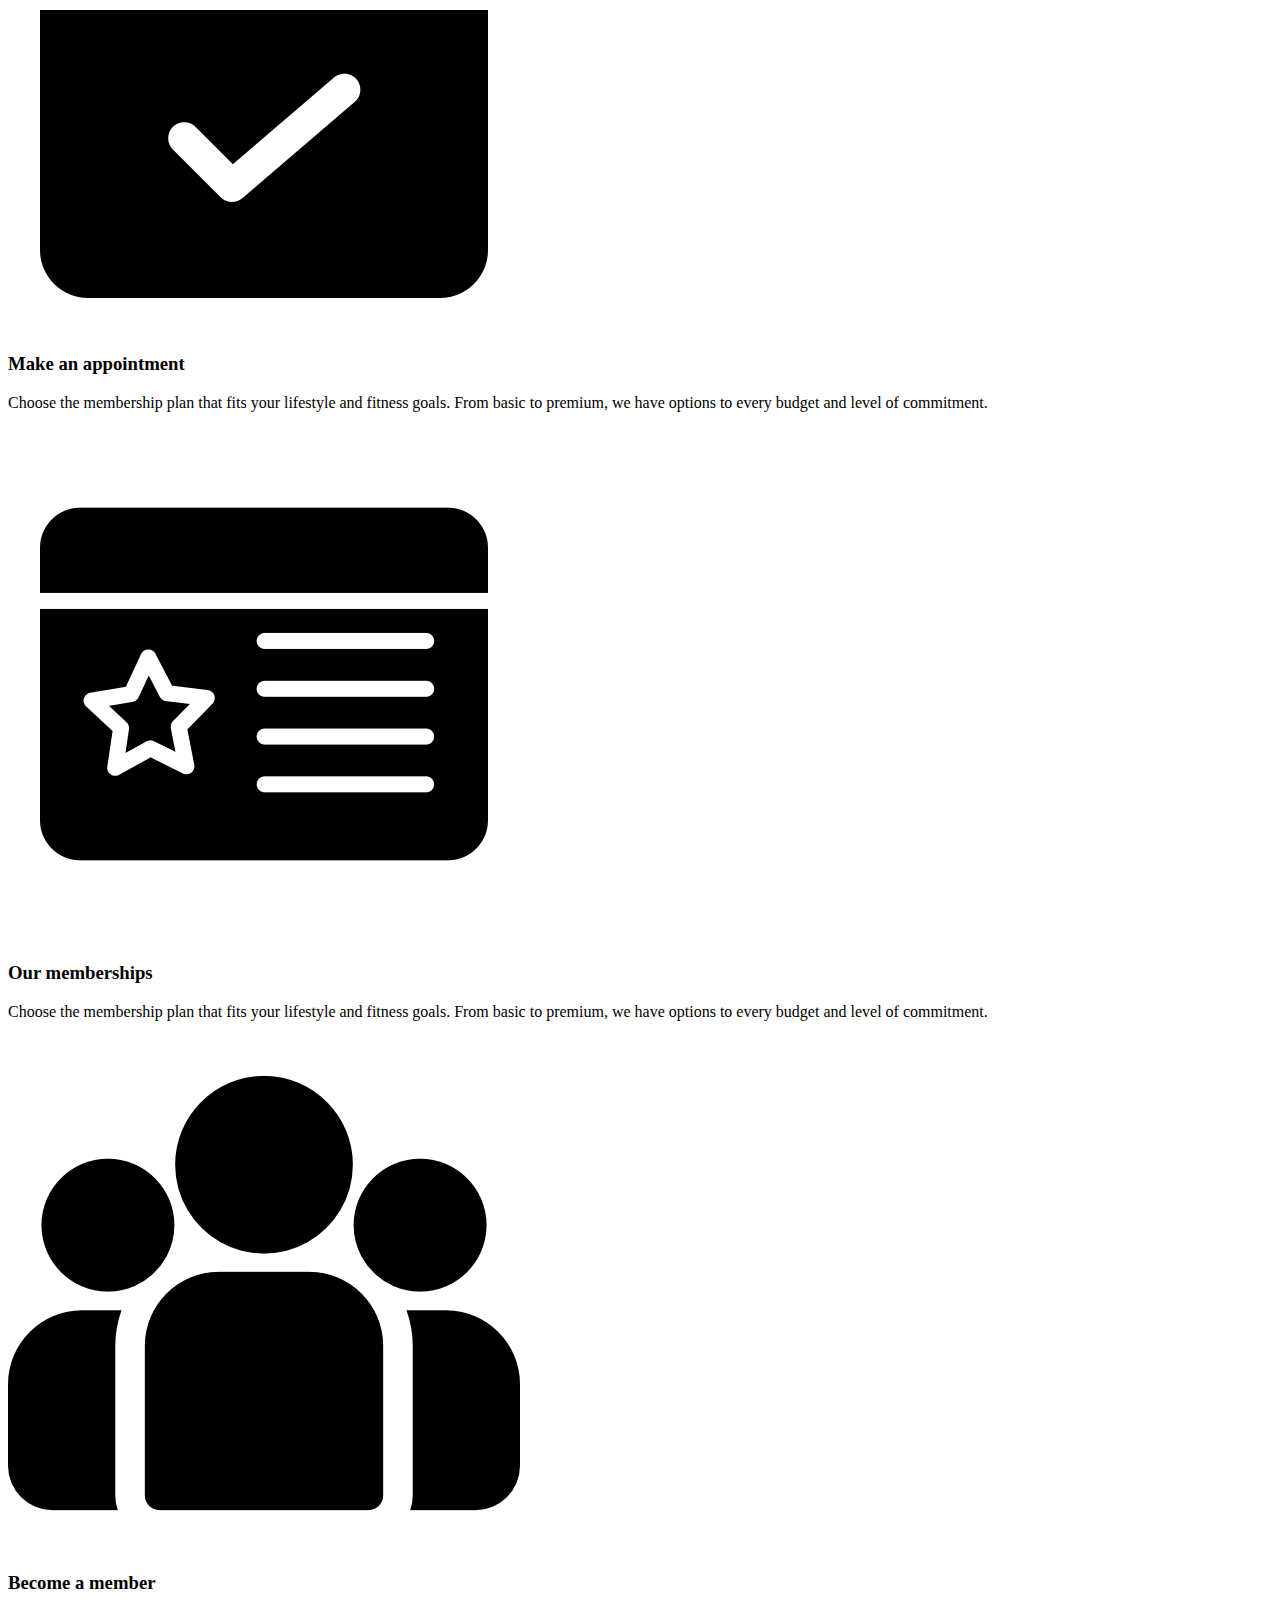
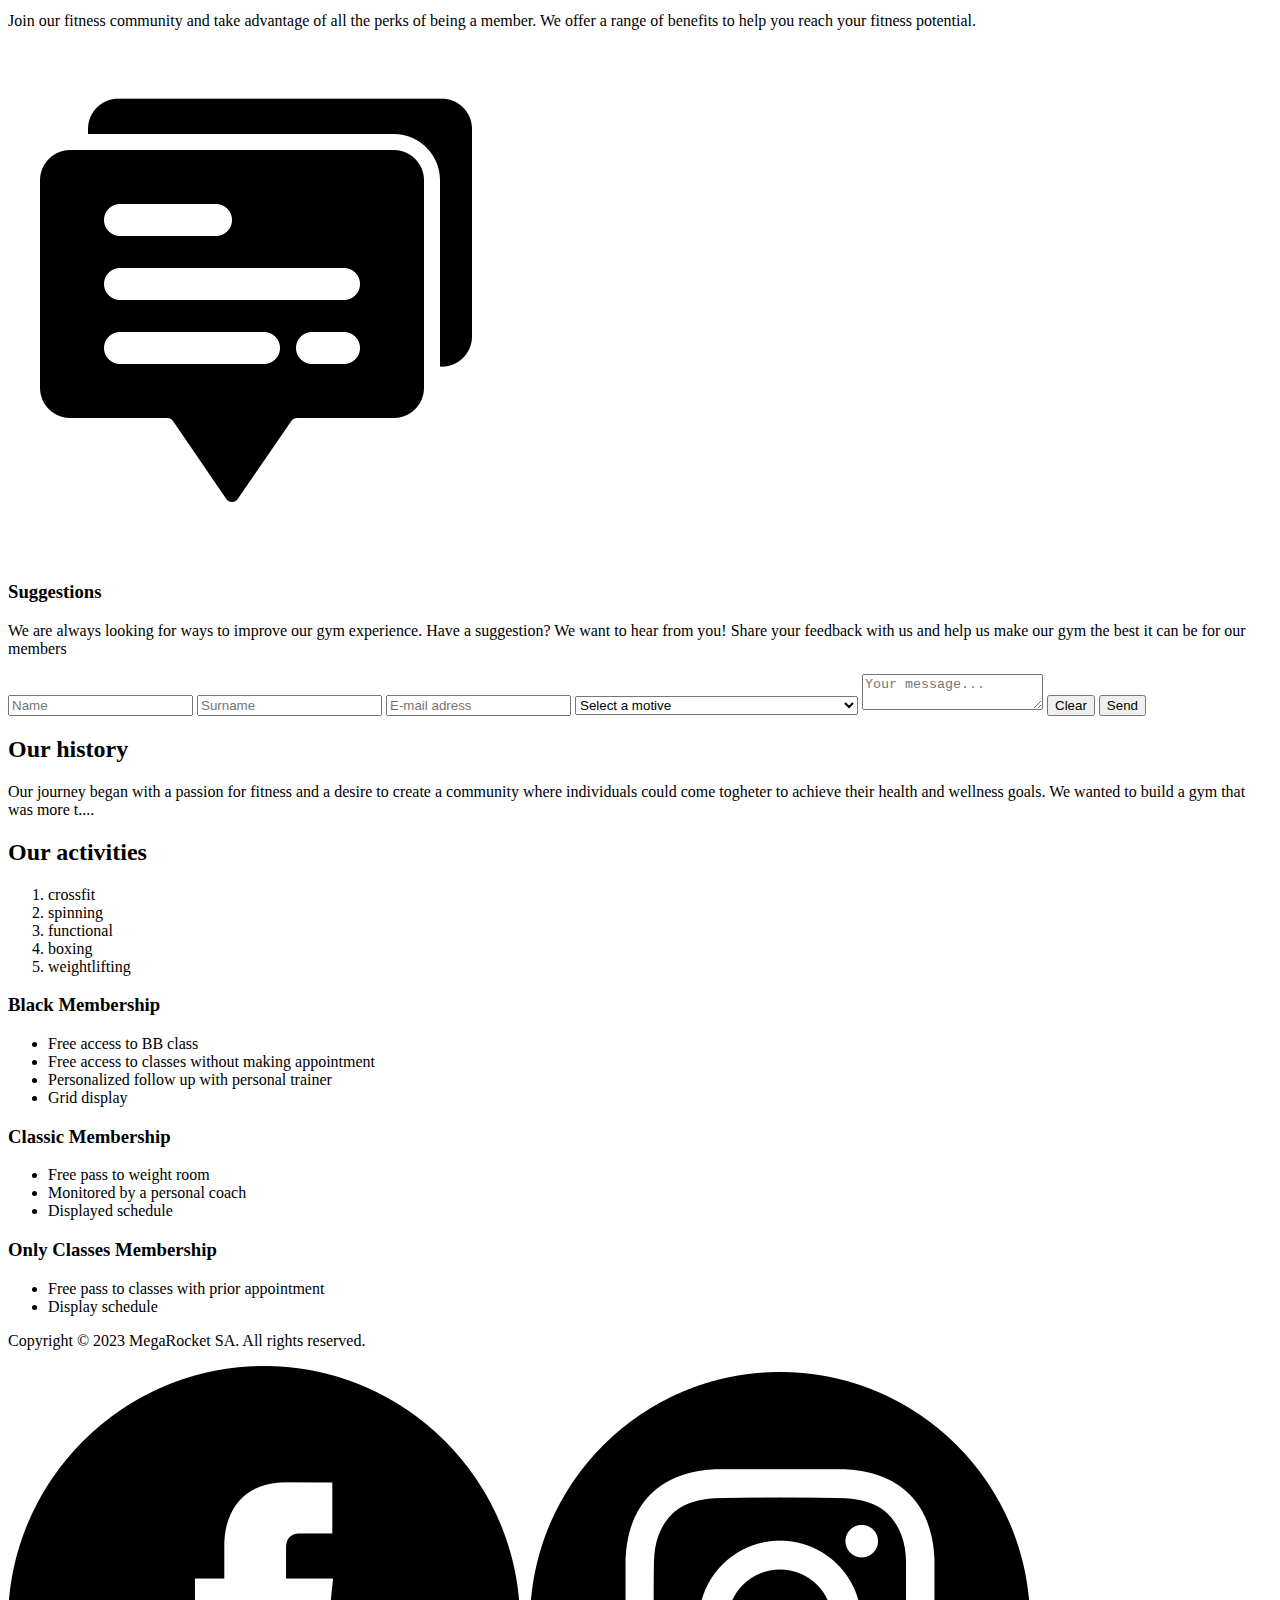
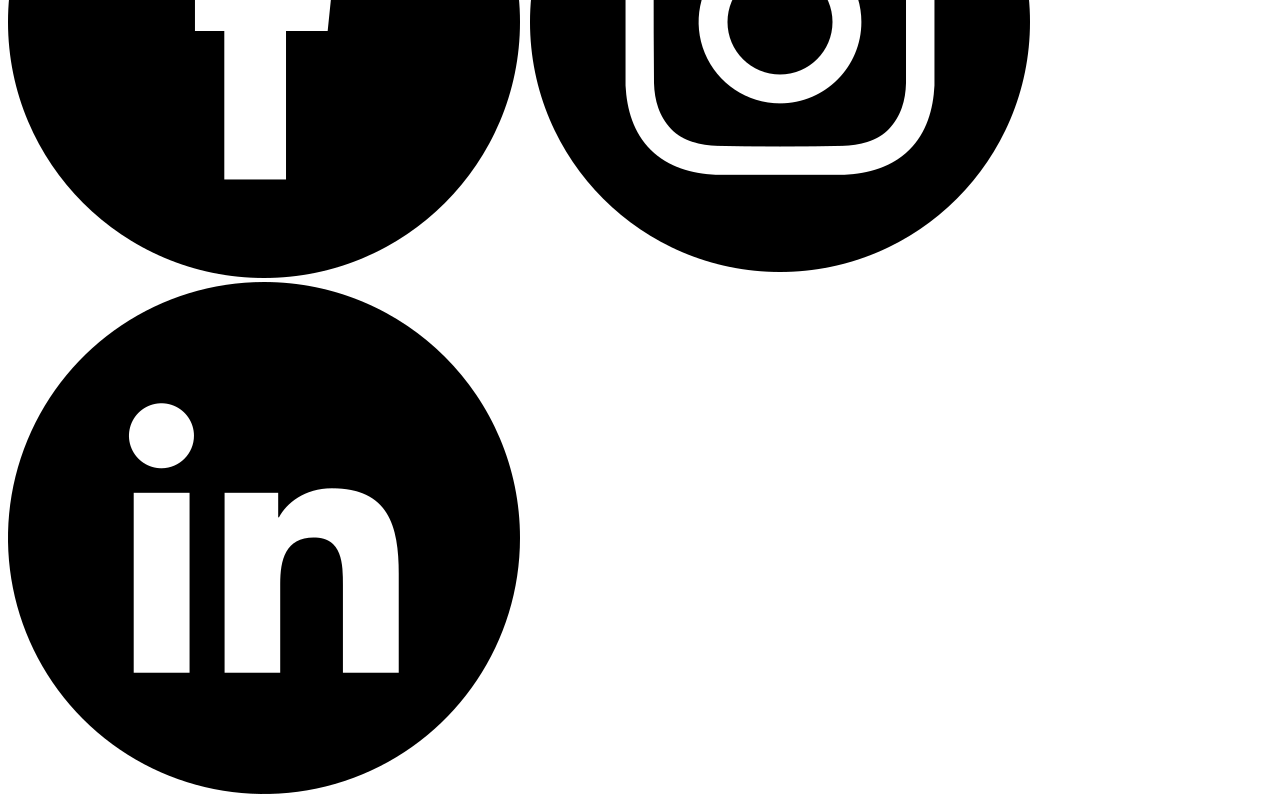
==== commit 4d2d8181: "Basp-W02-2023: added a title" ====
--- a/Week-02/index.html
+++ b/Week-02/index.html
@@ -8,7 +8,7 @@
 </head>
 <body>
     <header>
-        <h1>MegaRocket</h1>
+        <h1><img src="../assets/images/logoMR.png" alt="MegaRocket"></h1>
     </header>
     <nav>
         <section id="menu">
